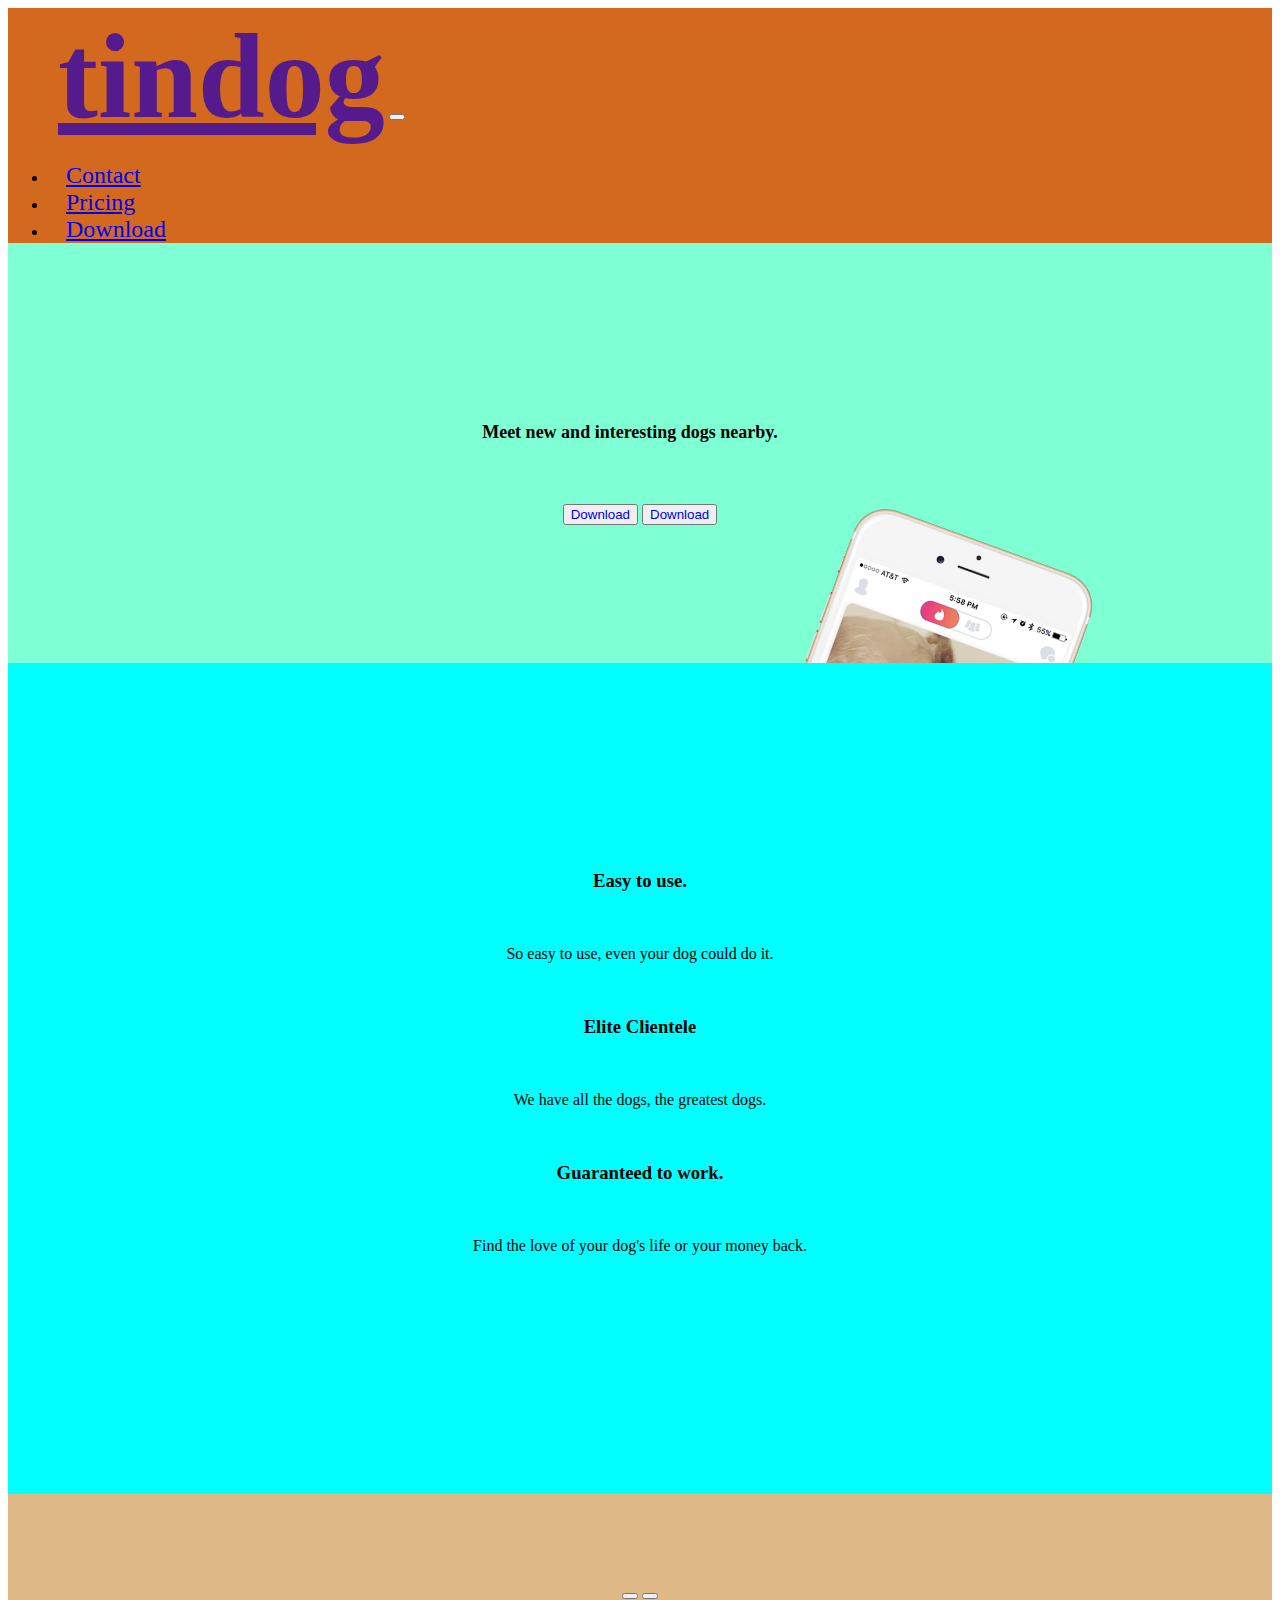
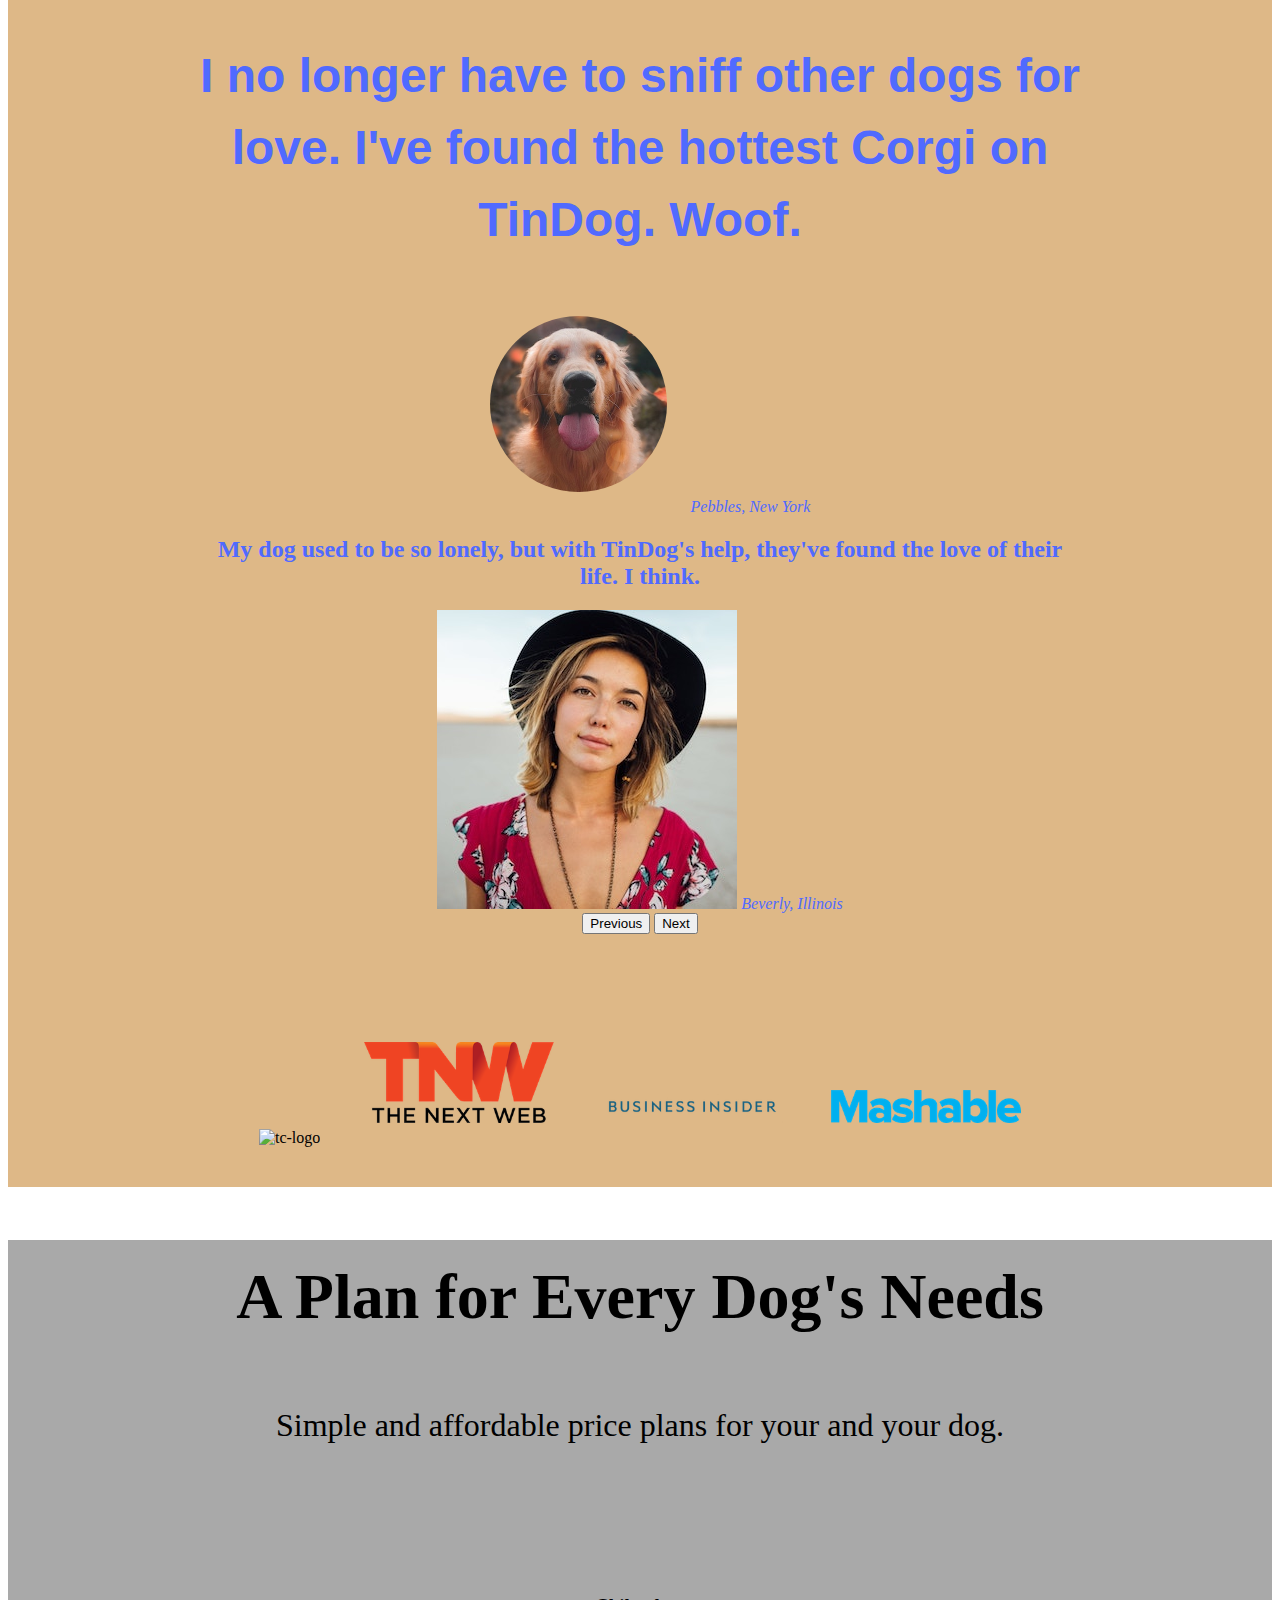
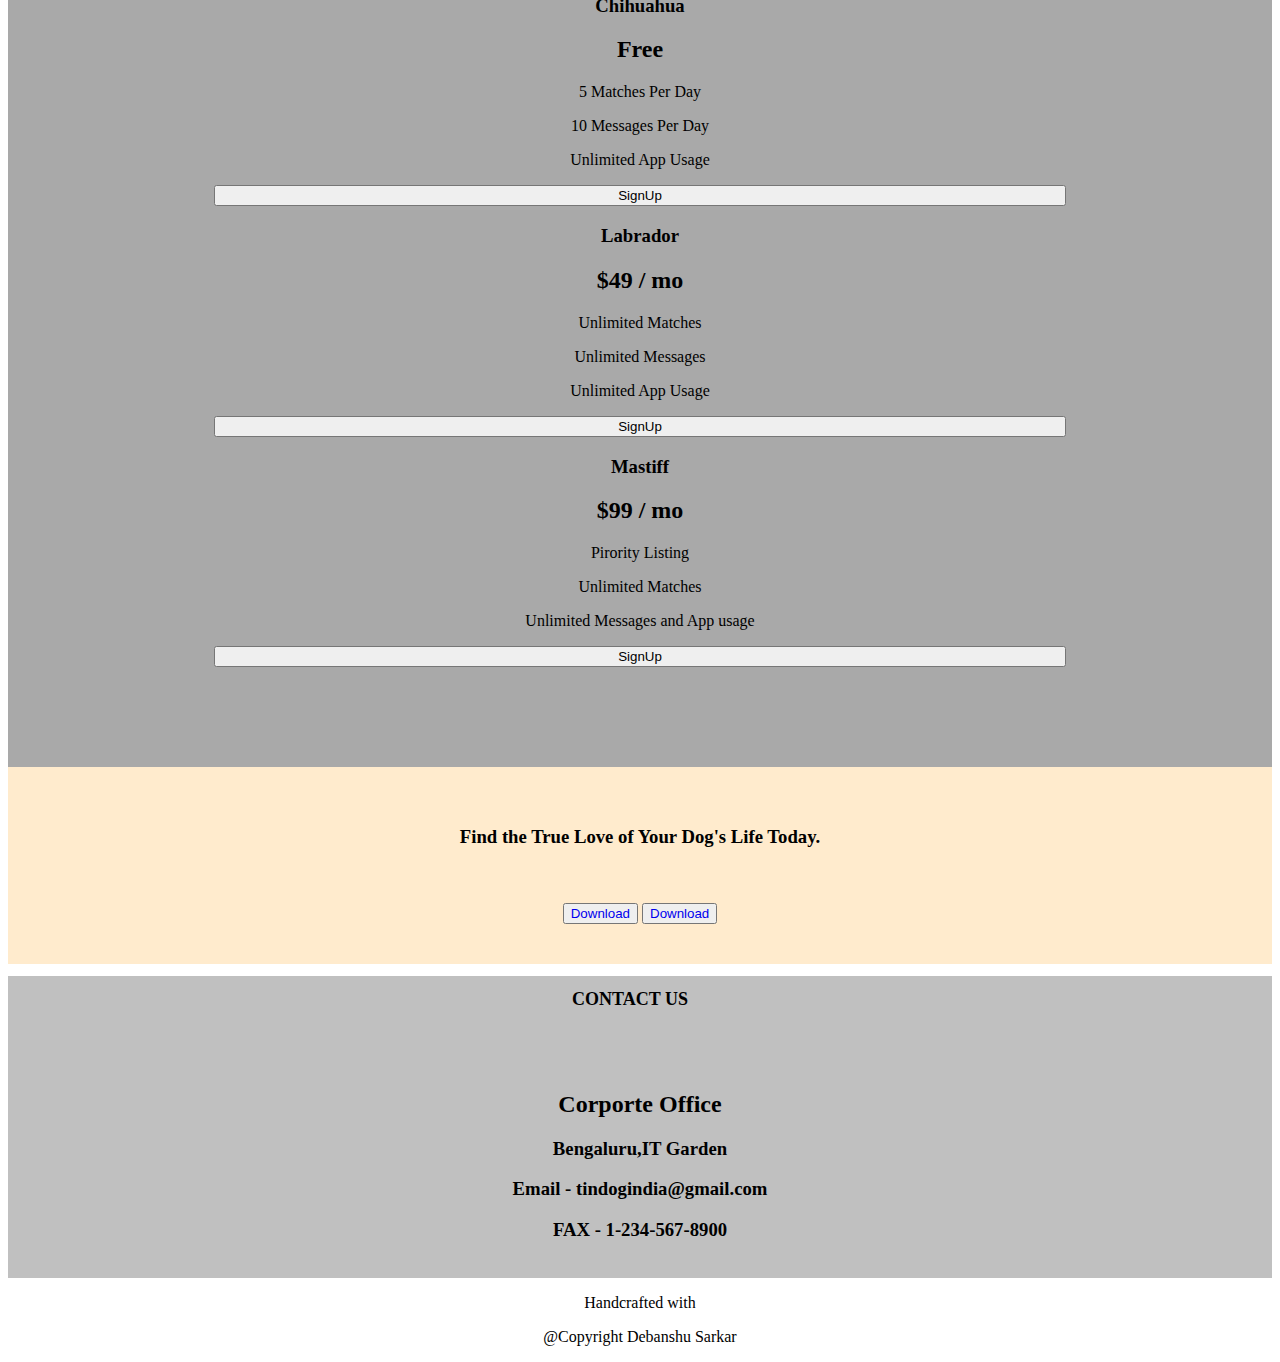
==== index.html @ 6e0207ad "Commited" ====
<!DOCTYPE html>
<html>
    
<head>
  <meta charset="utf-8">
  <title>tinDog</title>
  <link rel="stylesheet" href="css/styles.css">
  <script src="https://kit.fontawesome.com/29d07251e2.js" crossorigin="anonymous"></script>
  <link href="https://cdn.jsdelivr.net/npm/bootstrap@5.1.3/dist/css/bootstrap.min.css" rel="stylesheet" integrity="sha384-1BmE4kWBq78iYhFldvKuhfTAU6auU8tT94WrHftjDbrCEXSU1oBoqyl2QvZ6jIW3" crossorigin="anonymous">
  <script src="https://cdn.jsdelivr.net/npm/bootstrap@5.1.3/dist/js/bootstrap.bundle.min.js" integrity="sha384-ka7Sk0Gln4gmtz2MlQnikT1wXgYsOg+OMhuP+IlRH9sENBO0LRn5q+8nbTov4+1p" crossorigin="anonymous"></script>
                                                            
</head>
    
<body>     
            
  <section id="title">
  
    <!-- Nav Bar -->
    <div class="container-fluid1">
    <nav class="navbar navbar-expand-lg navbar-light">
      <a class="navbar-brand" href="">tindog</a>
      <button class="navbar-toggler" type="button" data-bs-toggle="collapse" data-bs-target="#navbarTogglerDemo02" aria-controls="navbarTogglerDemo02" aria-expanded="false" aria-label="Toggle navigation">
          <span class="navbar-toggler-icon"></span>
        </button>
        <div class="collapse navbar-collapse" id="navbarTogglerDemo02">
 <ul class="navbar-nav ms-auto">  <!-- ms auto means aligned to right automatically-->
  <li class="nav-item">
      <a class="nav-link" href="#contact">Contact</a>
  </li>
  <li class="nav-item">
      <a class="nav-link" href="#pricing">Pricing</a>
  </li>
  <li class="nav-item">
      <a class="nav-link" href="download.html">Download</a>
  </li>
 </ul>
  </div>
</div>
  </nav>
  
  <div class="container-fluid">
   <!-- Title -->   
   <div class="row">
    <div class="col-lg-6">
      <h1>Meet new and interesting dogs nearby.</h1>
      <br><br>

<button type="button" class="btn btn-info btn-lg"><a style="text-decoration: none;" href="download.html"><i class="fa-brands fa-android"></i>Download</a></button>
<button type="button" class="btn btn-secondary btn-lg btn btn-outline-light"><a style="text-decoration: none;" href="download.html"><i class="fa-brands fa-google-play"></i>Download</a></button>
    </div>
    <div class="col-lg-6">
      <img class="img1" src="images/iphone6.png" alt="iphone-mockup">
    </div>
  </div>
  </div>
  </section>


  <!-- Features -->

  <section id="features">
   <div class="row">
    <div class="col-lg-4">
      <i class="fa-solid fa-circle-check fa-4x"></i>
    <h3>Easy to use.</h3>
    <p class="para">So easy to use, even your dog could do it.</p>
   </div>
   <div class="col-lg-4">
    <i class="fa-solid fa-bullseye fa-4x"></i>
    <h3>Elite Clientele</h3>
    <p class="para">We have all the dogs, the greatest dogs.</p> 
    </div>
    <div class="col-lg-4">
      <i class="fa-solid fa-heart fa-4x"></i>
    <h3>Guaranteed to work.</h3>
    <p class="para">Find the love of your dog's life or your money back.</p>
    </div>
 </div>
  </section>


  <!-- Testimonials -->

  <section id="testimonials">
    <div id="carouselExampleIndicators" class="carousel slide" data-bs-ride="carousel">
      <div class="carousel-indicators">
        <button type="button" data-bs-target="#carouselExampleIndicators" data-bs-slide-to="0" class="active" aria-current="true" aria-label="Slide 1"></button>
        <button type="button" data-bs-target="#carouselExampleIndicators" data-bs-slide-to="1" aria-label="Slide 2"></button>
              </div>
      <div class="carousel-inner">
        <div class="carousel-item active">
          <h2 class="hi">I no longer have to sniff other dogs for love. I've found the hottest Corgi on TinDog. Woof.</h2>
          <img class="dog" src="images/dog-img.jpg" alt="dog-profile">
          <em>Pebbles, New York</em>
      
        </div>
        <div class="carousel-item">
          <h2 class="testimonial-text">My dog used to be so lonely, but with TinDog's help, they've found the love of their life. I think.</h2>
    <img class="testimonial-image" src="images/lady-img.jpg" alt="lady-profile">
    <em>Beverly, Illinois</em> 
     </div>

      </div>
      <button class="carousel-control-prev" type="button" data-bs-target="#carouselExampleIndicators" data-bs-slide="prev">
        <span class="carousel-control-prev-icon" aria-hidden="true"></span>
        <span class="visually-hidden">Previous</span>
      </button>
      <button class="carousel-control-next" type="button" data-bs-target="#carouselExampleIndicators" data-bs-slide="next">
        <span class="carousel-control-next-icon" aria-hidden="true"></span>
        <span class="visually-hidden">Next</span>
      </button>
    </div>
    

  </section>


  <!-- Press -->

  <section id="press">
    <img class="pre" src="images/techcrunch.png" alt="tc-logo">
    <img class="pre" src="images/tnw.png" alt="tnw-logo">
    <img class="pre" src="images/bizinsider.png" alt="biz-insider-logo">
    <img class="pre" src="images/mashable.png" alt="mashable-logo">

  </section>


  <!-- Pricing -->

  <section id="pricing">
  
    <h2 class="prih" style="font-size: 4rem; text-align: center; padding: 20px;">A Plan for Every Dog's Needs</h2>
    <p class="prip " style="font-size: 2rem; text-align: center;">Simple and affordable price plans for your and your dog.</p>
   <div class="row">
    <div class="col-lg-4 col-md-6">
    <div class="card">
      <div class="card-header">
        <h3>Chihuahua</h3>
      </div>
      <div class="card-body">
        <h2>Free</h2>
        <p>5 Matches Per Day</p>
        <p>10 Messages Per Day</p>
        <p>Unlimited App Usage</p>
        <button type="button" class="btn btn-outline-info" id="btn11">SignUp</button>
      </div>
      </div>
    </div>
    <div class="col-lg-4 col-md-6">
    <div class="card">
      <div class="card-header">
        <h3>Labrador</h3>
      </div>
      <div class="card-body">
        <h2>$49 / mo</h2>
        <p>Unlimited Matches</p>
        <p>Unlimited Messages</p>
        <p>Unlimited App Usage</p>
        <button type="button" class="btn btn-outline-info" id="btn22">SignUp</button>
      </div>
      </div>
    </div>
    <div class="col-lg-4 col-md-12">
    <div class="card">
      <div class="card-header">
        <h3>Mastiff</h3>
      </div>
      <div class="card-body">
        <h2>$99 / mo</h2>
        <p>Pirority Listing</p>
        <p>Unlimited Matches</p>
        <p>Unlimited Messages and App usage</p>
        <button type="button" class="btn btn-outline-info " id="btn33">SignUp</button>
      </div>
    </div>
    </div>
    </div>
    </section>


  <!-- Call to Action -->

  <section id="cta">

    <h3>Find the True Love of Your Dog's Life Today.</h3>
    <br><br>
    <button type="button" class="btn btn-light" id="btt"><i class="fa-brands fa-android"></i><a style="text-decoration: none;" href="#title">Download</a></button>
    <button type="button" class="btn btn-info"><i class="fa-brands fa-google-play"></i><a style="text-decoration: none;" href="#title">Download</a></button>
    <br>
 </section>
  
  <section style="background-color:silver;" id="contact">
   <h1>CONTACT US </h1>
   <br><br>
   <h2>Corporte Office</h2>
   <h3>Bengaluru,IT Garden</h3>
    <h3>Email - tindogindia@gmail.com</h3> 
    <h3>FAX - 1-234-567-8900</h3>   
      <div class="social">
        <a href="https://twitter.com/Uhsnabed1"><i class="fa-brands fa-twitter fa-fade fa-2x" id="f1"></i></a>
    <a href="https://www.linkedin.com/in/debanshu-sarkar-a2173b24a/"><i class="fa-brands fa-linkedin fa-2x" id="f2"></i></a>
    <a href="https://www.instagram.com/uhsnabed/"><i class="fa-brands fa-instagram fa-2x" id="f3"></i></a>
      </div>
  </section>
  <!-- Footer -->
  
  <footer id="footer">
    
    <p style="text-align: center;">Handcrafted with  <i class="fa-solid fa-heart fa-lg" style="color: #c81919;"></i></p>
    <p style="text-align: center;">@Copyright Debanshu Sarkar</p>

  </footer>
</body>

</html>
---- css/styles.css ----
#title{
    background-color:aquamarine;
}
html {
    scroll-behavior: smooth;
  }
  #pricing{
    background-color: darkgray;
  }
h1{
    font-family:cursive;
    font-size:large;
    line-height: 1.5;
    padding: 10px;
    padding-right: 30px;

}
.container-fluid{
    padding: 3% 10%;
}
.container-fluid1{
    background-color:chocolate;
}
.navbar-brand{
    margin-left: 50px;
    margin-top: 20px;
    font-size: 7.5rem;
    font-weight:bold;
}
.nav-item{
    padding: 0 18px;
}
.nav-link{
    font-size: 1.5rem;
}
.img1{
    transform: rotate(20deg);
    position: absolute;
    width: 20%;
   right: 20%;
}
h3{
    font-weight: bold;
}
#features{
   text-align: center;  
    padding: 7% 15%;
    background-color: aqua;
    position: relative;
    z-index: 1;
}
.para{
   padding: 5%; 
}
i{
    color: red;
    margin-bottom: 1rem;
}
i:hover{
    color: brown;
}
#testimonials{
    padding: 7% 15% ;
    text-align: center;
    color:rgb(80, 106, 255);
    background-color:burlywood;
}
.hi{
    font-size: 3rem;
    line-height: 1.5;
    font-family: 'Segoe UI', Tahoma, Geneva, Verdana, sans-serif;
}
.dog{
    width: 20%;
    border-radius: 70%;
    border: 20px;
    padding: 20px;
}
#press{
    text-align: center;
    background-color:burlywood;
    padding-bottom: 20px;
}
.pre{
    width: 15%;
    padding: 20px;
}

.row{
    text-align: center;
    padding: 100px;
}
#btn11{
    width: 80%;
}
#btn22{
  width: 80%;
}
#btn33{
  width: 80%;
} 
@media (max-width:1000px){
.img1{
    position: static;
    transform: rotate(0);
    padding: 25px;
}
#footer{
    padding: 20px;
    text-align: center;
}
}
#cta{
    text-align: center;
    padding:40px;
    background-color: blanchedalmond;
}
.social{
    text-align: center;
}
#contact{
    text-align: center;
}
.btt{
    margin: 20px;
}
#f1{
  margin-top: 30px;
  padding: 40px;

  }
#f2{
    margin-top: 30px;
    padding: 40px;
}  
#f3{
    margin-top: 30px;
    padding: 40px;
}
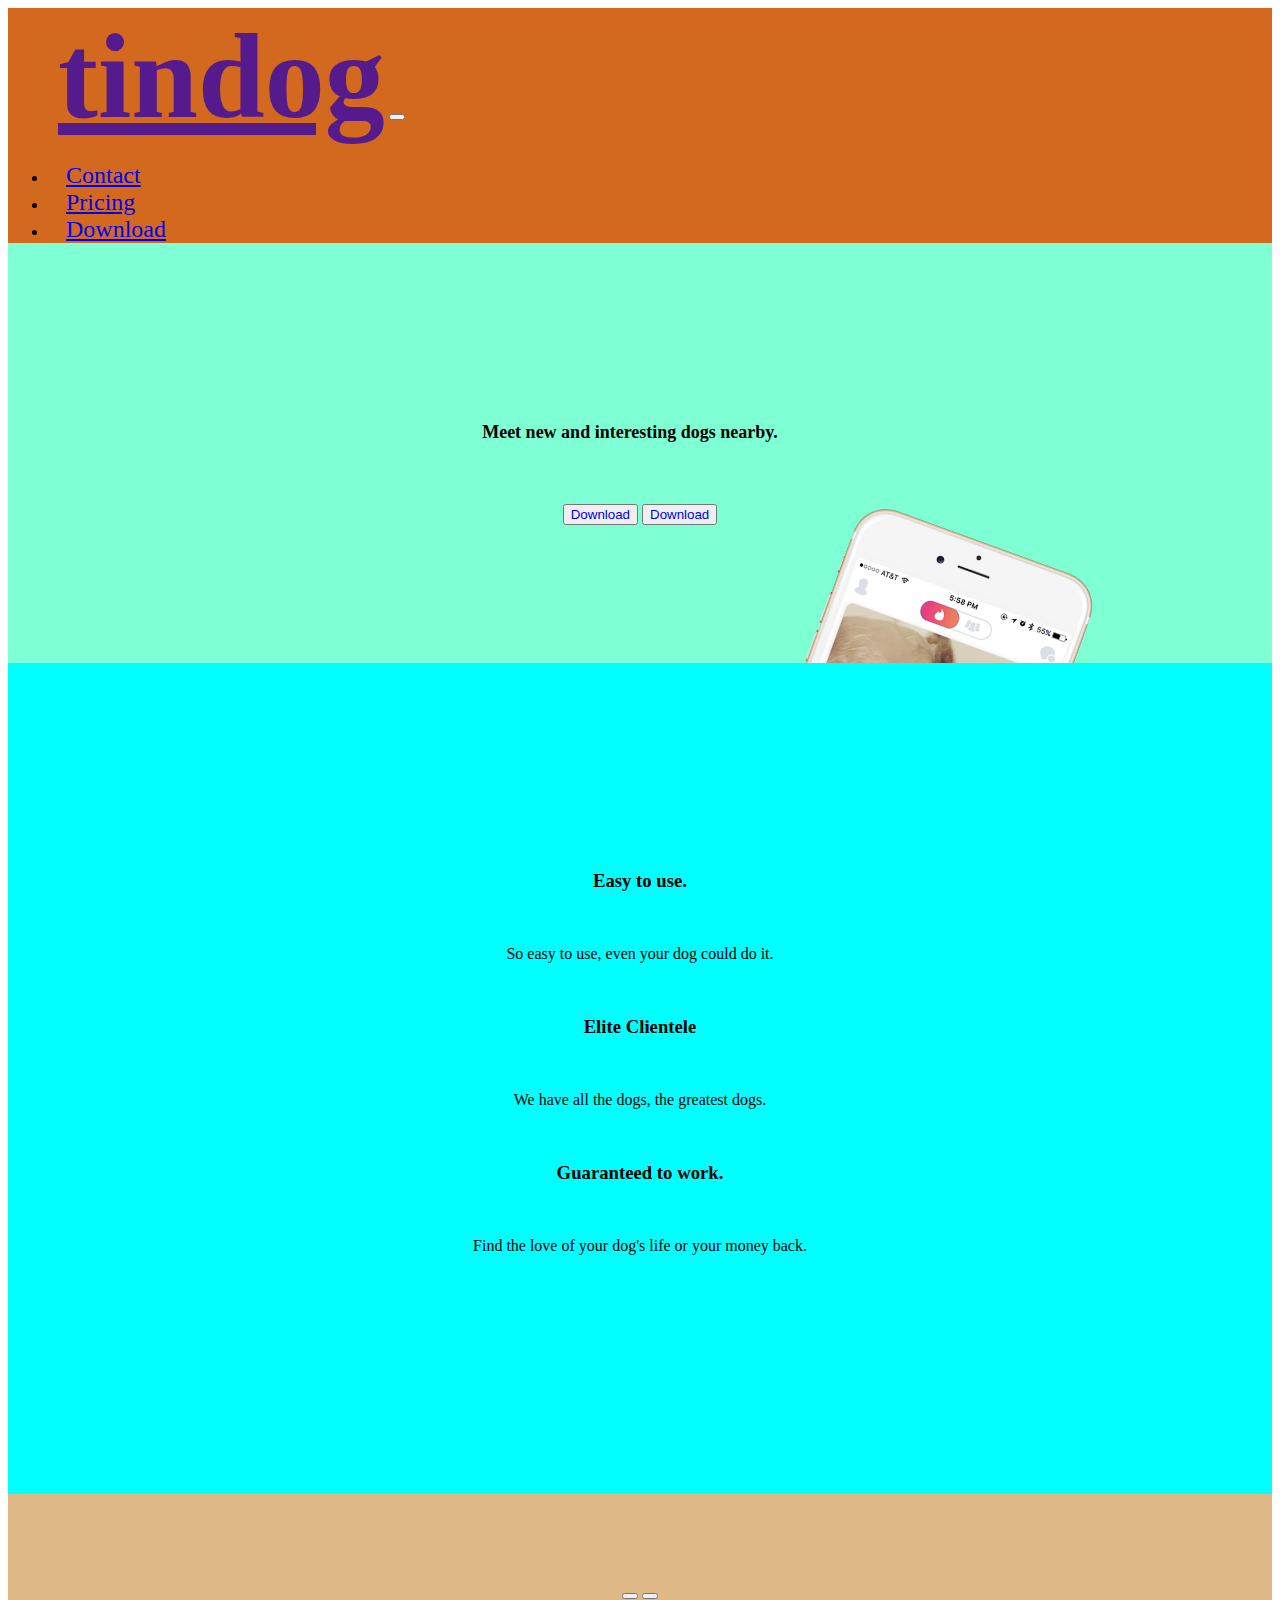
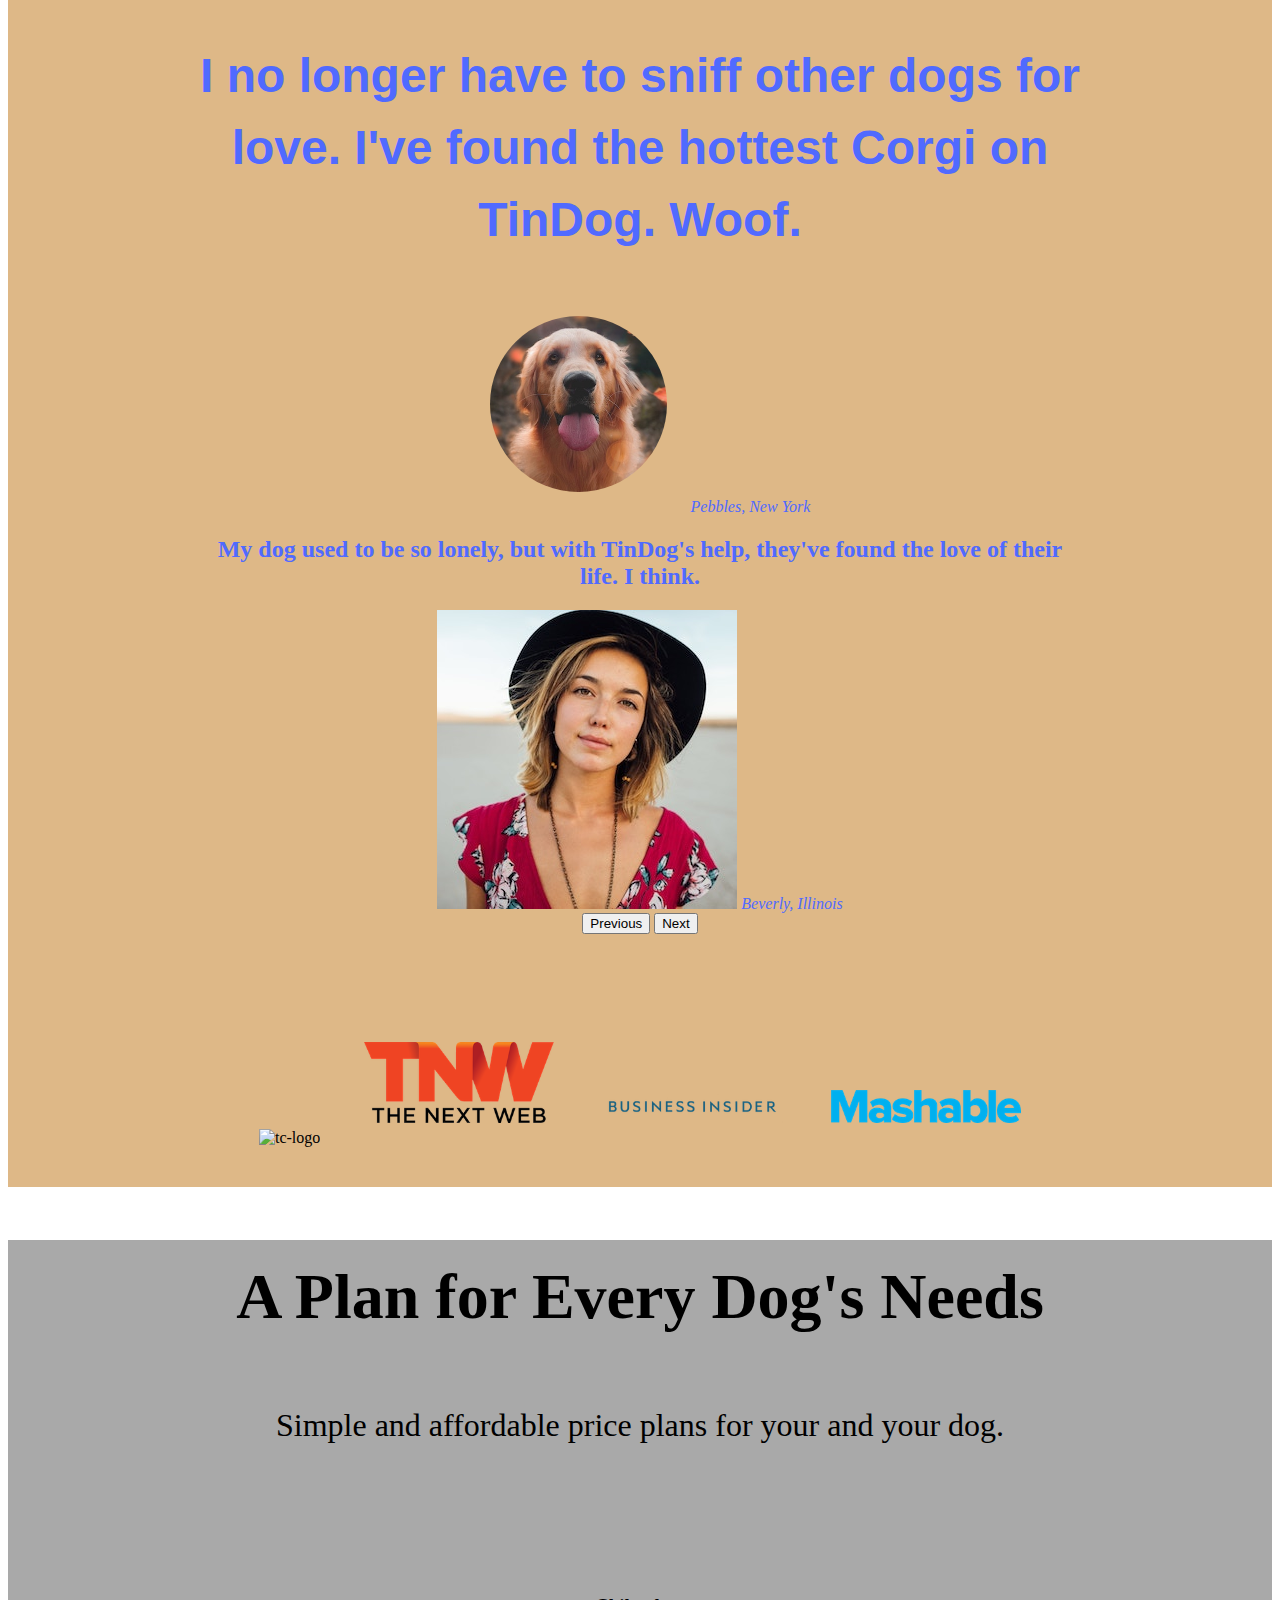
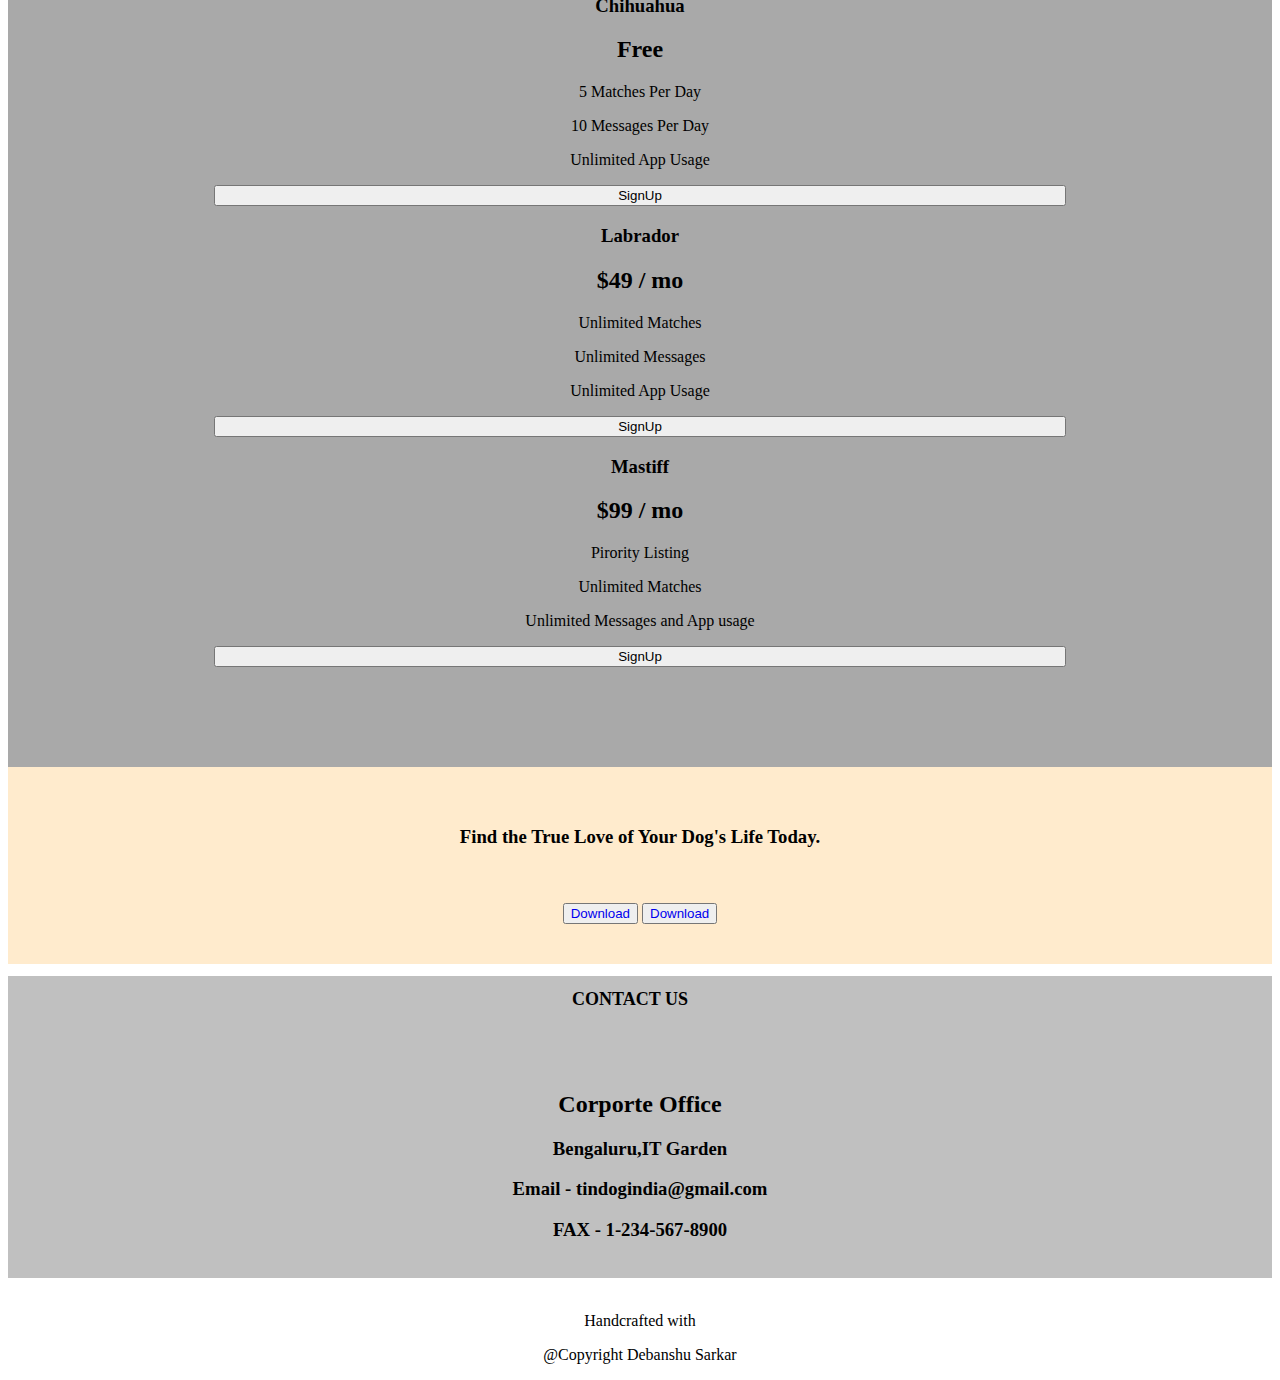
==== commit c0c2d3b2: "commit" ====
--- a/index.html
+++ b/index.html
@@ -190,23 +190,23 @@
     <br>
  </section>
   
-  <section style="background-color:silver;" id="contact">
+  <section style="background-color:silver; text-align: center;" id="contact">
    <h1>CONTACT US </h1>
    <br><br>
    <h2>Corporte Office</h2>
    <h3>Bengaluru,IT Garden</h3>
     <h3>Email - tindogindia@gmail.com</h3> 
     <h3>FAX - 1-234-567-8900</h3>   
-      <div class="social">
+      
         <a href="https://twitter.com/Uhsnabed1"><i class="fa-brands fa-twitter fa-fade fa-2x" id="f1"></i></a>
     <a href="https://www.linkedin.com/in/debanshu-sarkar-a2173b24a/"><i class="fa-brands fa-linkedin fa-2x" id="f2"></i></a>
     <a href="https://www.instagram.com/uhsnabed/"><i class="fa-brands fa-instagram fa-2x" id="f3"></i></a>
-      </div>
+      
   </section>
   <!-- Footer -->
   
   <footer id="footer">
-    
+    <br>
     <p style="text-align: center;">Handcrafted with  <i class="fa-solid fa-heart fa-lg" style="color: #c81919;"></i></p>
     <p style="text-align: center;">@Copyright Debanshu Sarkar</p>
 
--- a/css/styles.css
+++ b/css/styles.css
@@ -115,12 +115,7 @@
     padding:40px;
     background-color: blanchedalmond;
 }
-.social{
-    text-align: center;
-}
-#contact{
-    text-align: center;
-}
+
 .btt{
     margin: 20px;
 }
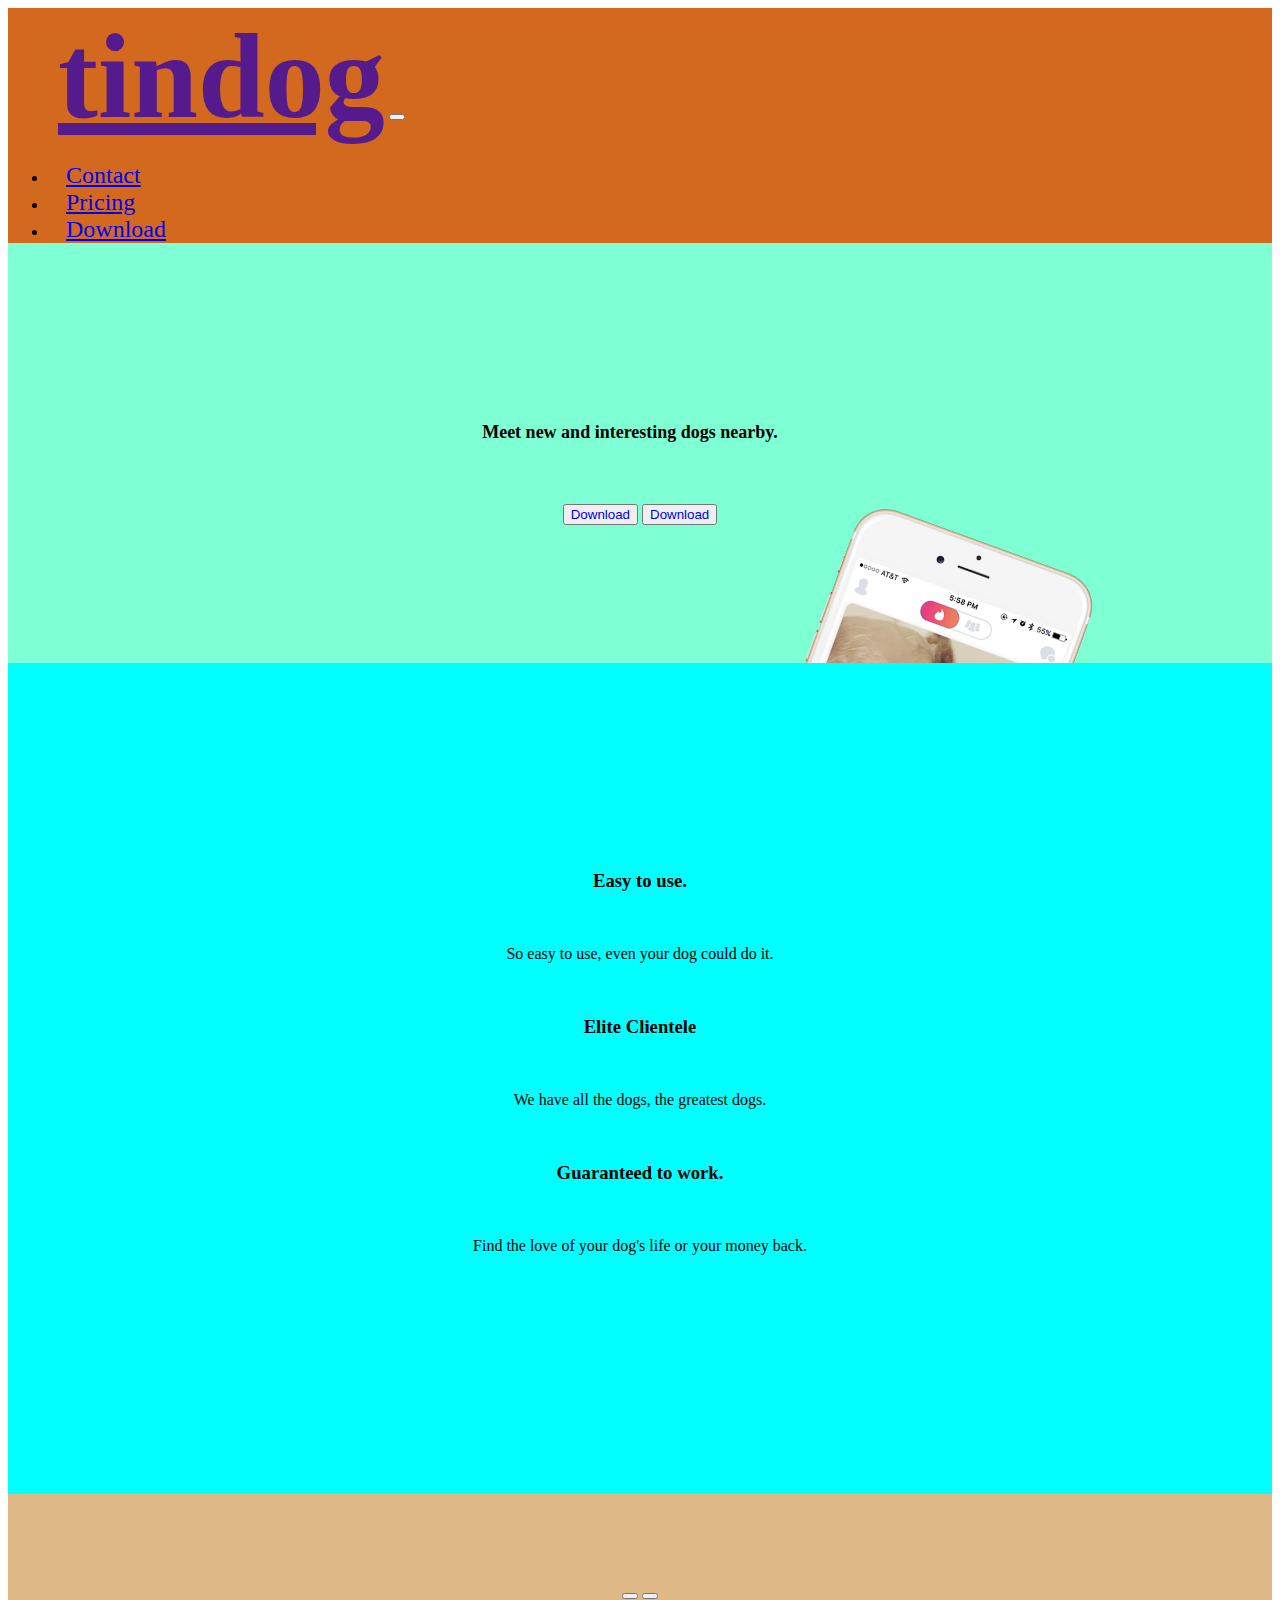
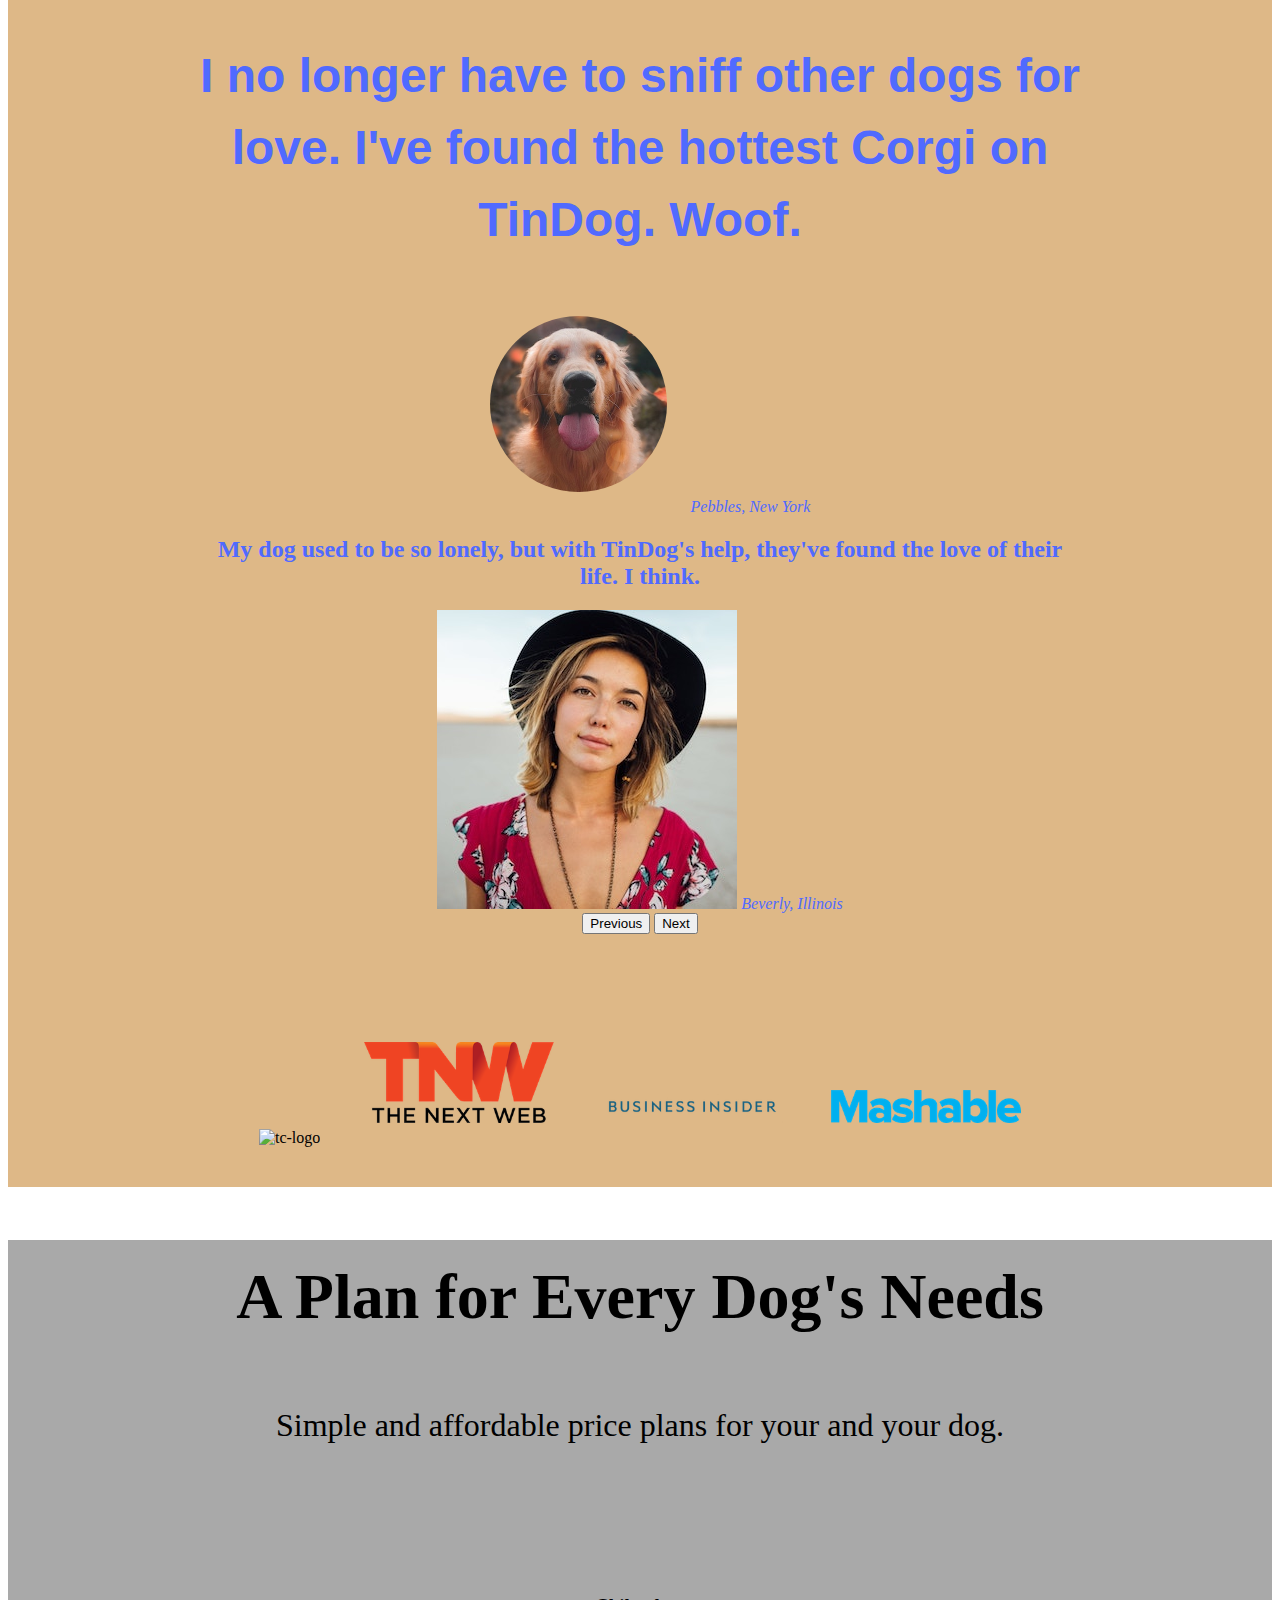
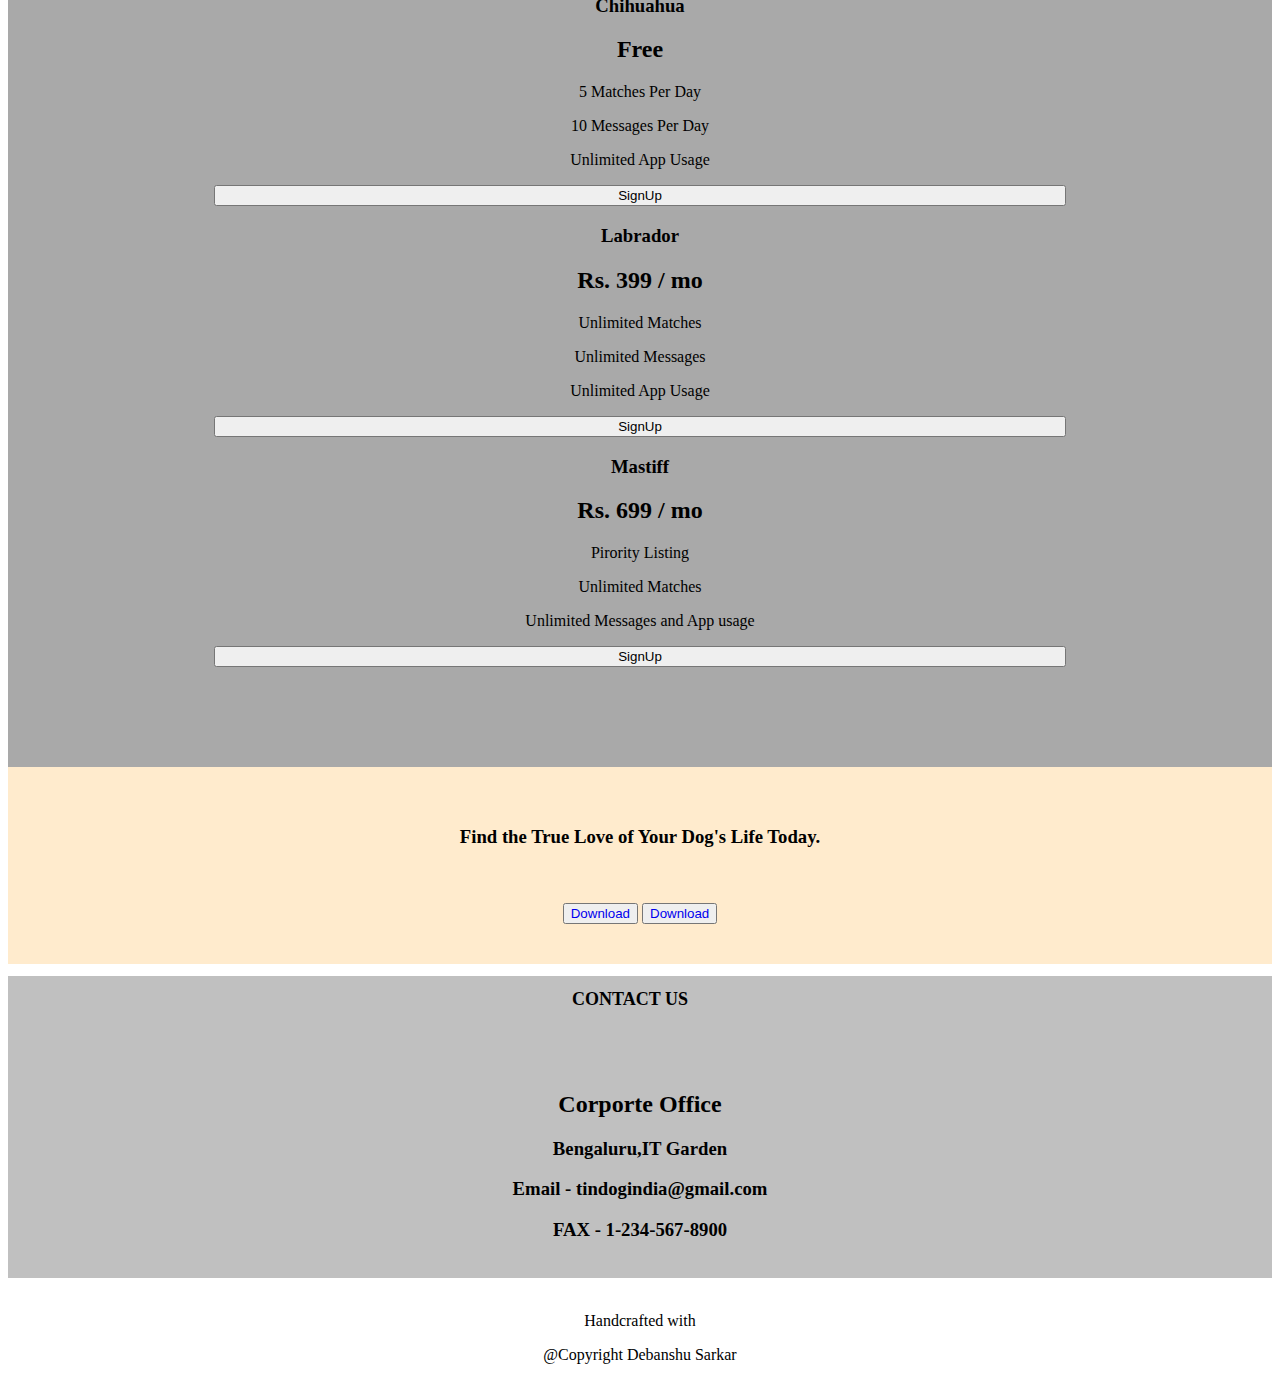
==== commit 20c4cff4: "comit" ====
--- a/index.html
+++ b/index.html
@@ -153,7 +153,7 @@
         <h3>Labrador</h3>
       </div>
       <div class="card-body">
-        <h2>$49 / mo</h2>
+        <h2>Rs. 399 / mo</h2>
         <p>Unlimited Matches</p>
         <p>Unlimited Messages</p>
         <p>Unlimited App Usage</p>
@@ -167,7 +167,7 @@
         <h3>Mastiff</h3>
       </div>
       <div class="card-body">
-        <h2>$99 / mo</h2>
+        <h2>Rs. 699 / mo</h2>
         <p>Pirority Listing</p>
         <p>Unlimited Matches</p>
         <p>Unlimited Messages and App usage</p>
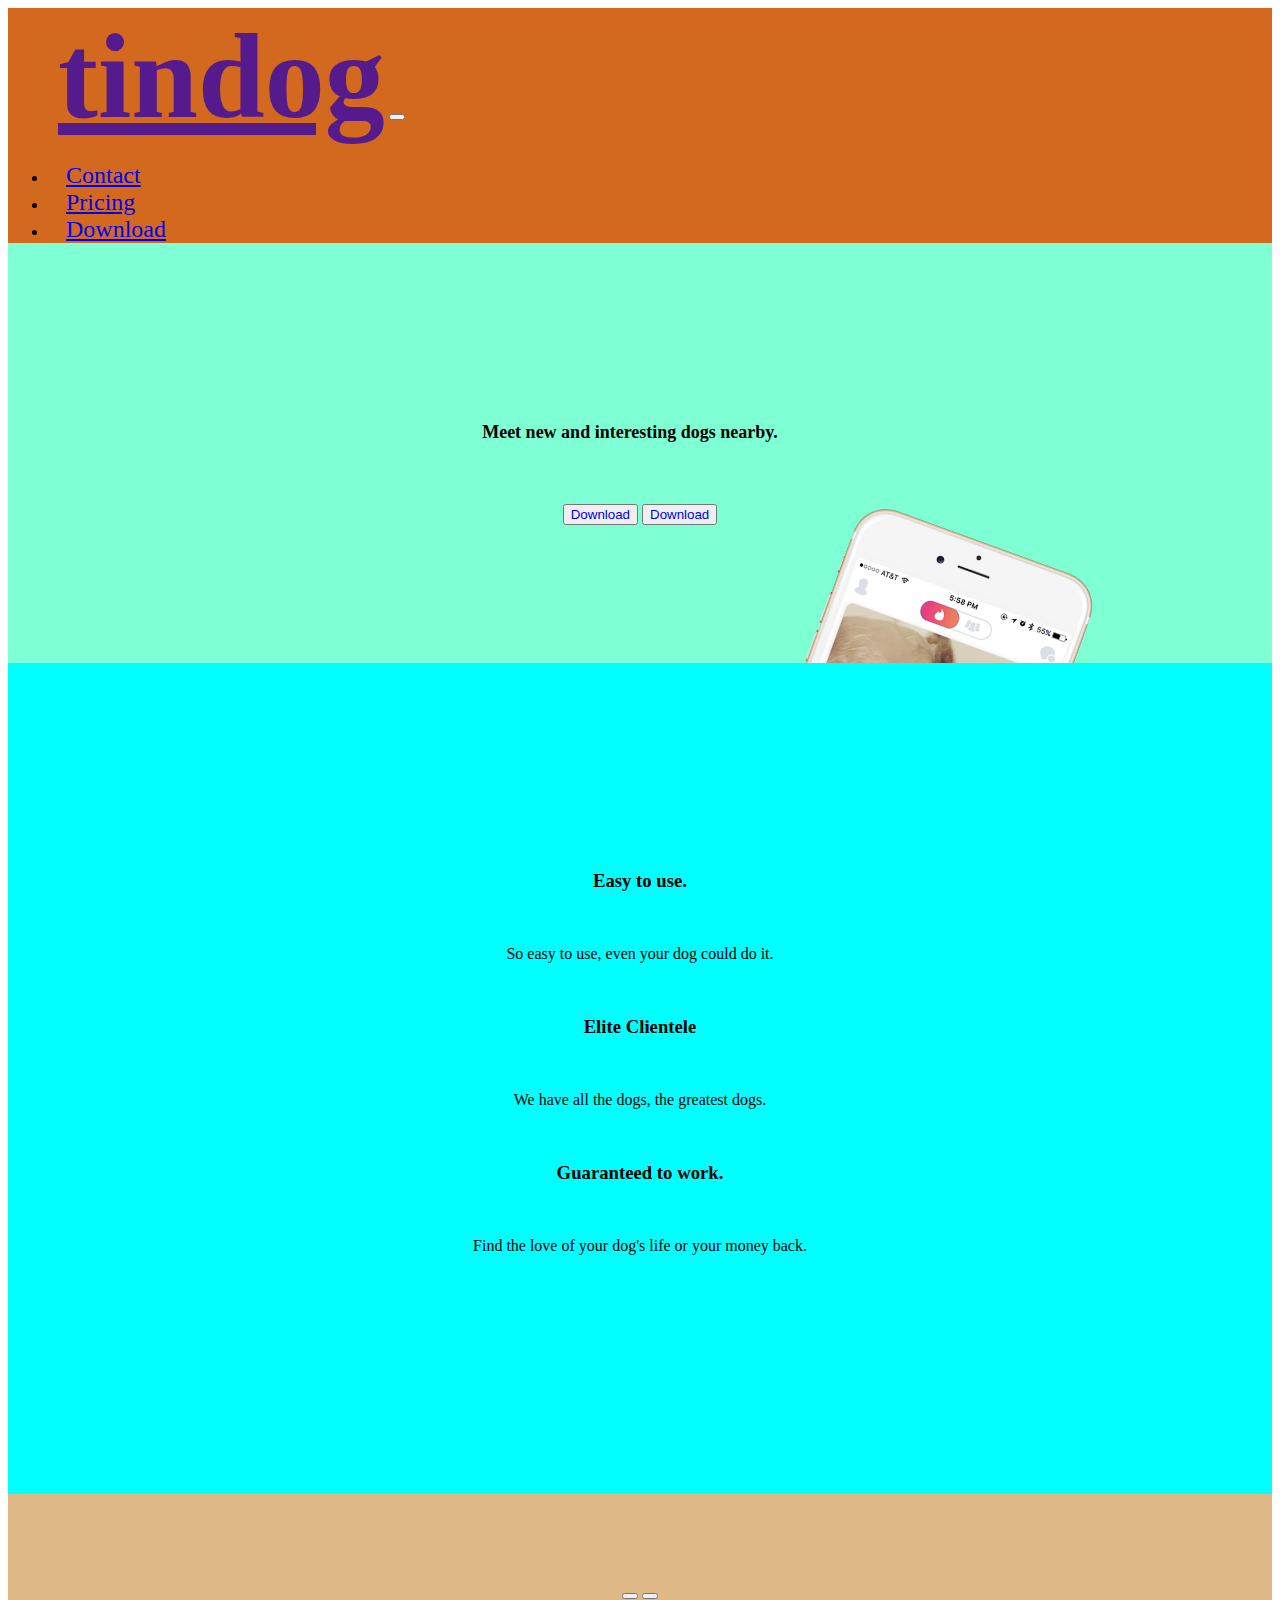
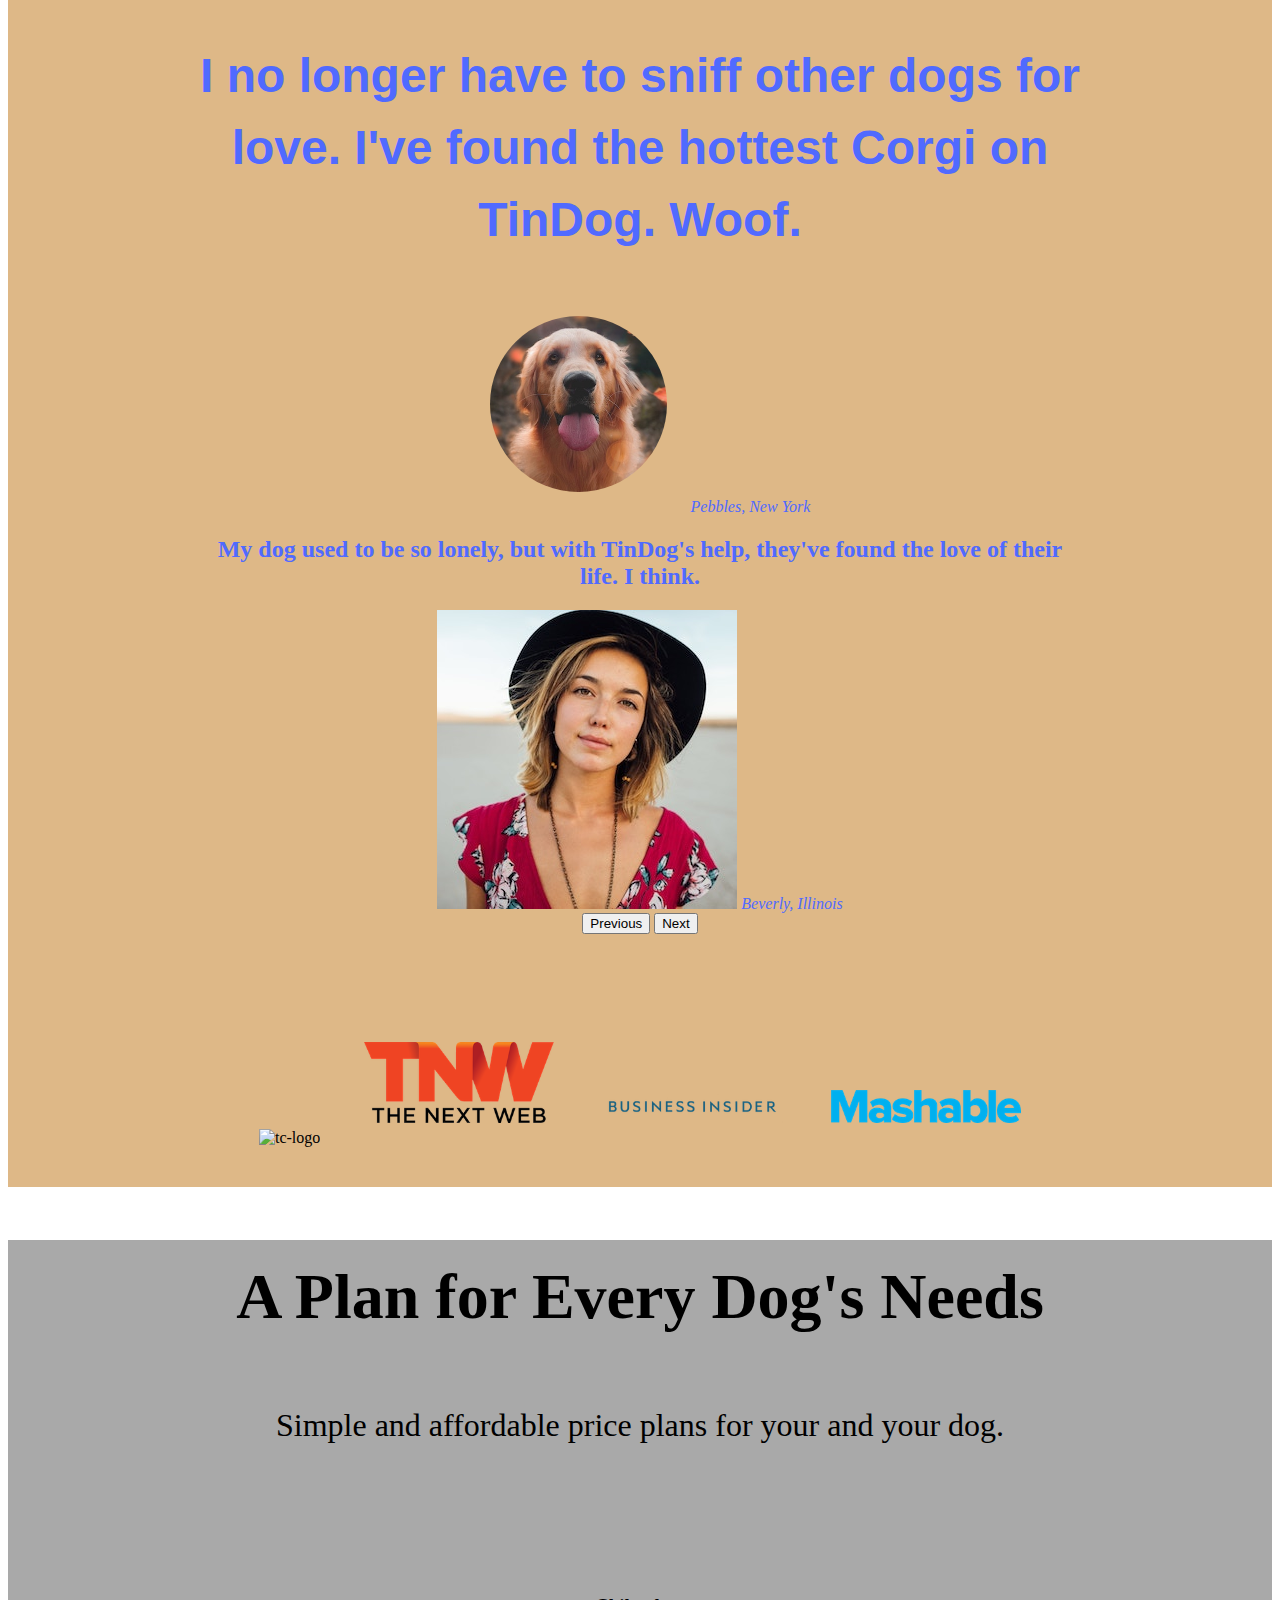
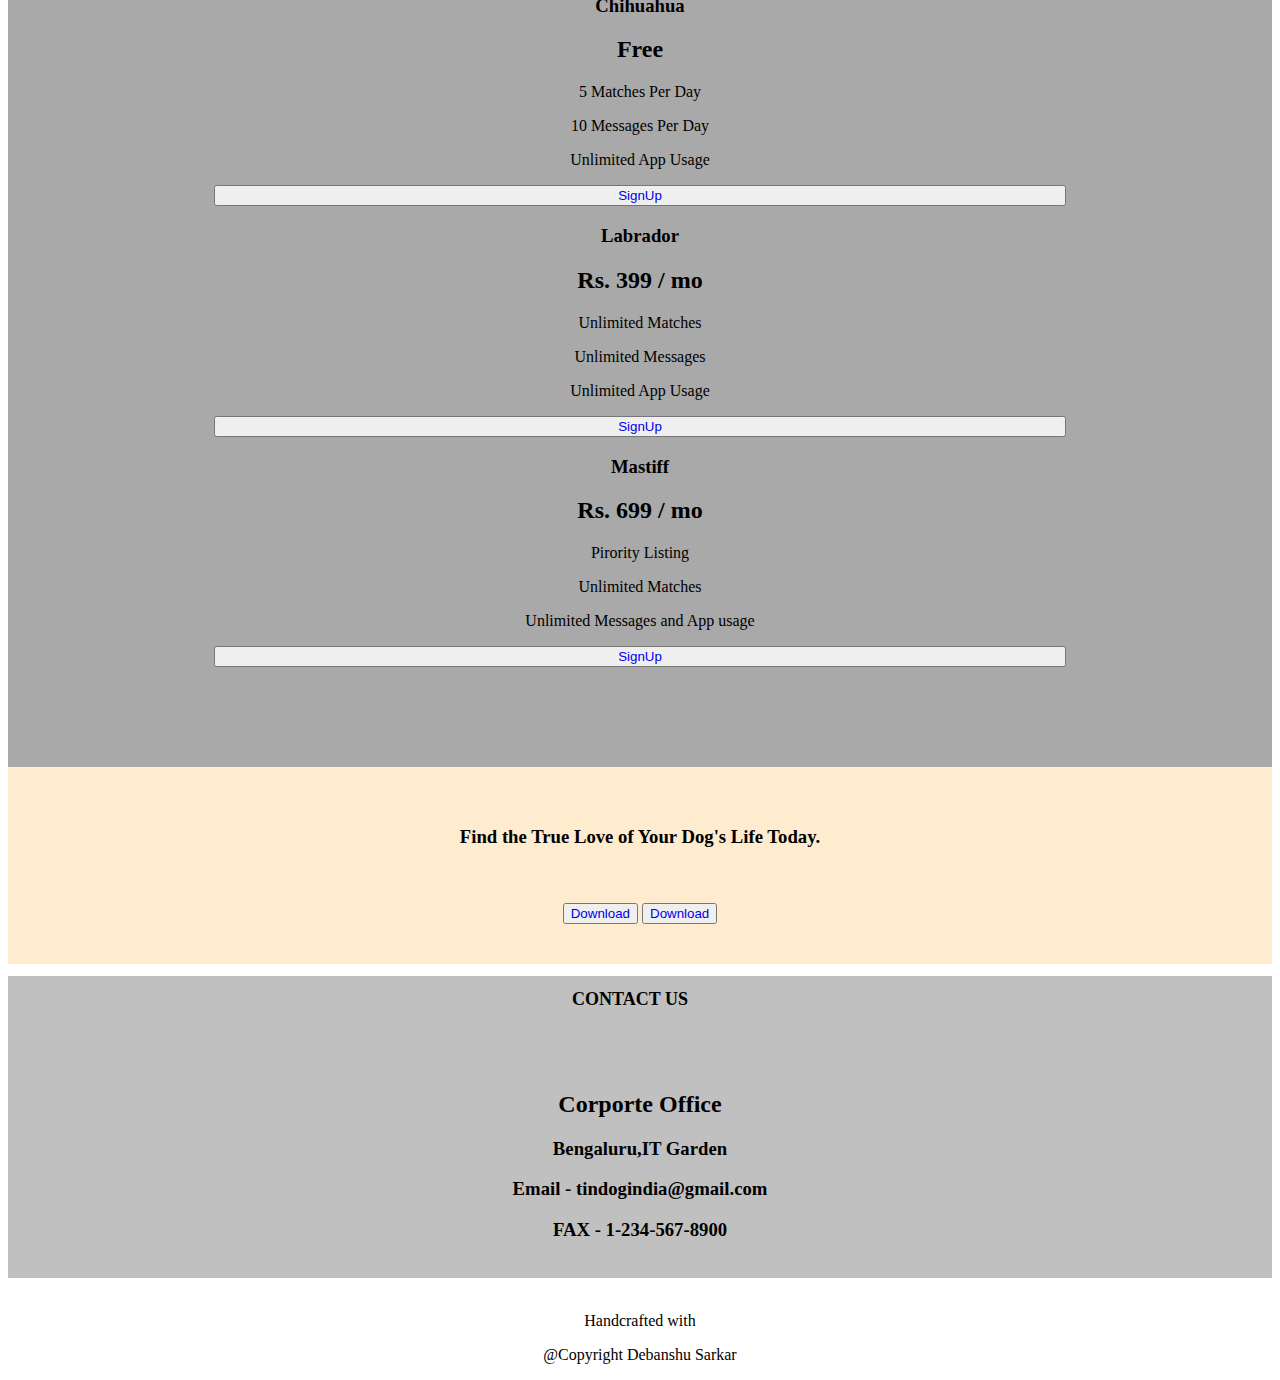
==== commit 9b50e893: "commited" ====
--- a/index.html
+++ b/index.html
@@ -143,7 +143,7 @@
         <p>5 Matches Per Day</p>
         <p>10 Messages Per Day</p>
         <p>Unlimited App Usage</p>
-        <button type="button" class="btn btn-outline-info" id="btn11">SignUp</button>
+        <button type="button" class="btn btn-outline-info" id="btn11"><a style="text-decoration: none;"" href="signup.html">SignUp</a></button>
       </div>
       </div>
     </div>
@@ -157,7 +157,7 @@
         <p>Unlimited Matches</p>
         <p>Unlimited Messages</p>
         <p>Unlimited App Usage</p>
-        <button type="button" class="btn btn-outline-info" id="btn22">SignUp</button>
+        <button type="button" class="btn btn-outline-info" id="btn22"><a style="text-decoration: none;" href="signup.html">SignUp</a></button>
       </div>
       </div>
     </div>
@@ -171,7 +171,7 @@
         <p>Pirority Listing</p>
         <p>Unlimited Matches</p>
         <p>Unlimited Messages and App usage</p>
-        <button type="button" class="btn btn-outline-info " id="btn33">SignUp</button>
+        <button type="button" class="btn btn-outline-info " id="btn33"><a style="text-decoration: none; "href="signup.html">SignUp</a></button>
       </div>
     </div>
     </div>
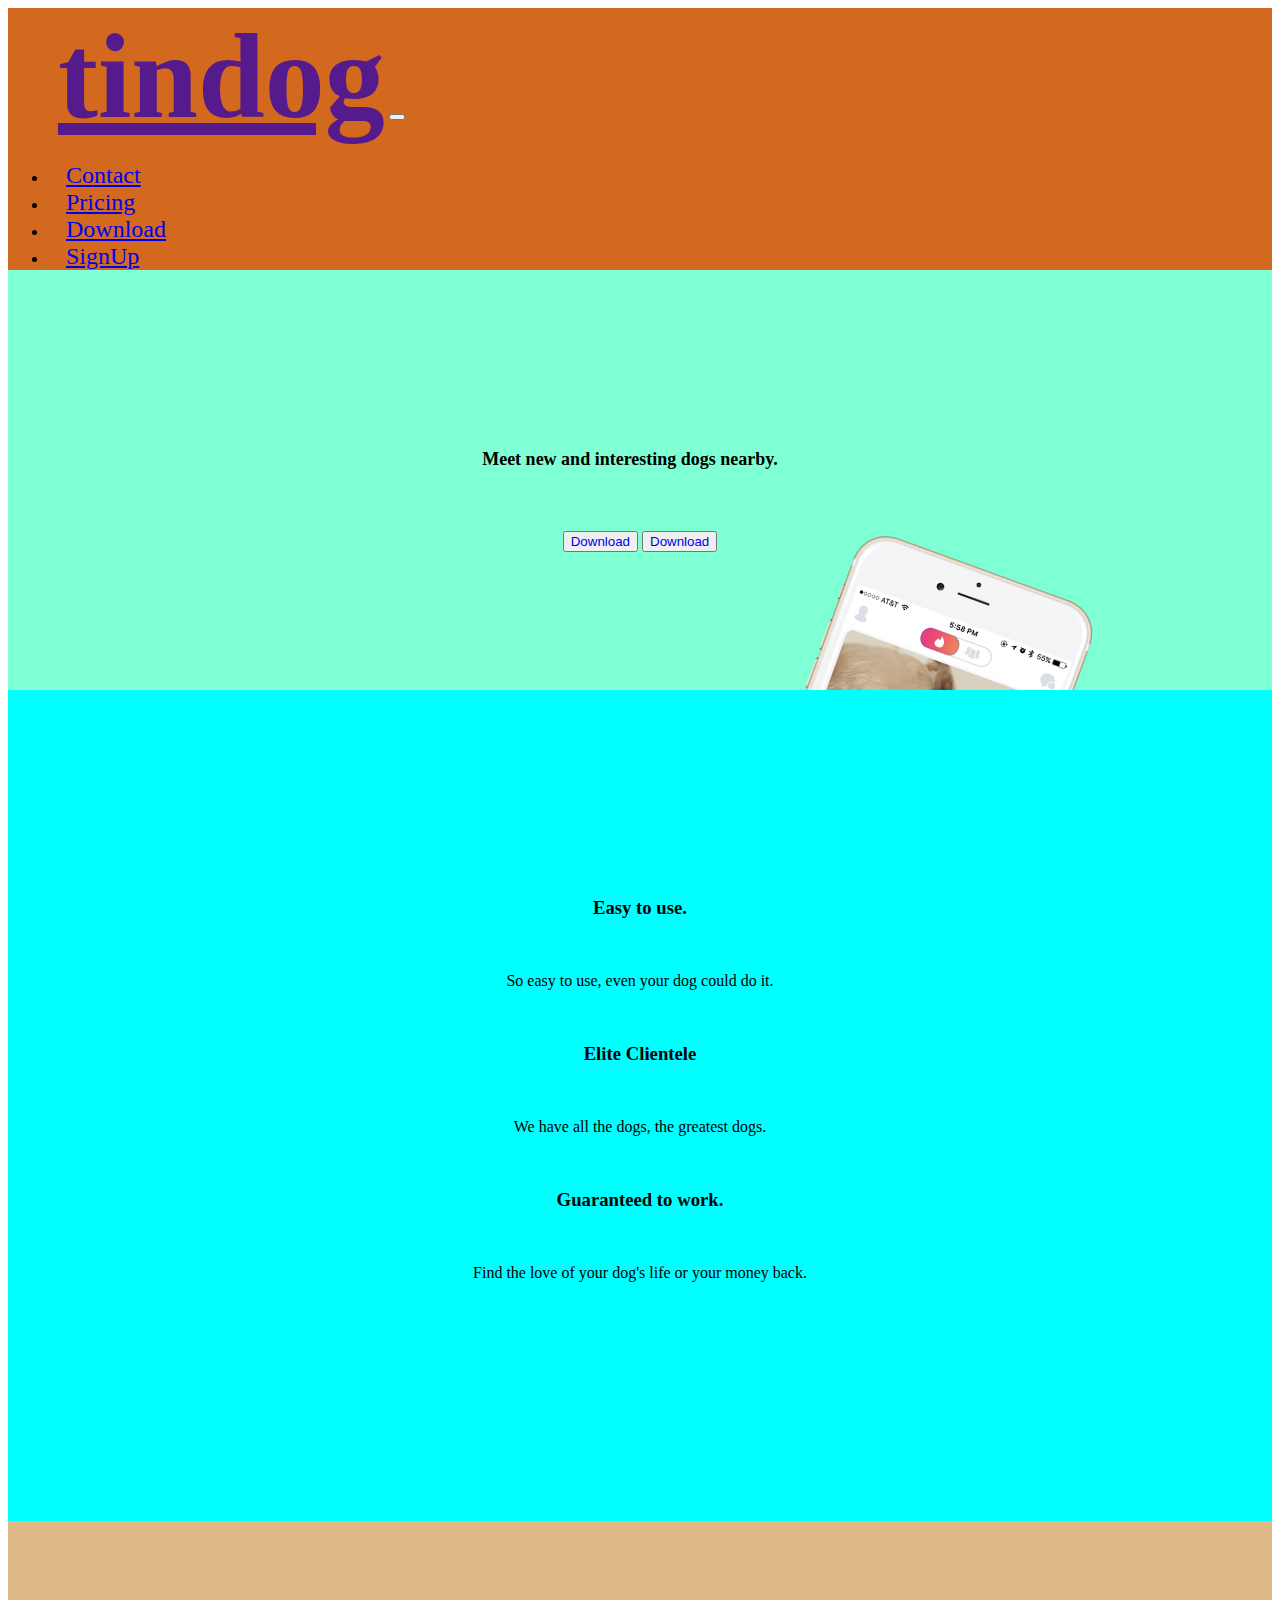
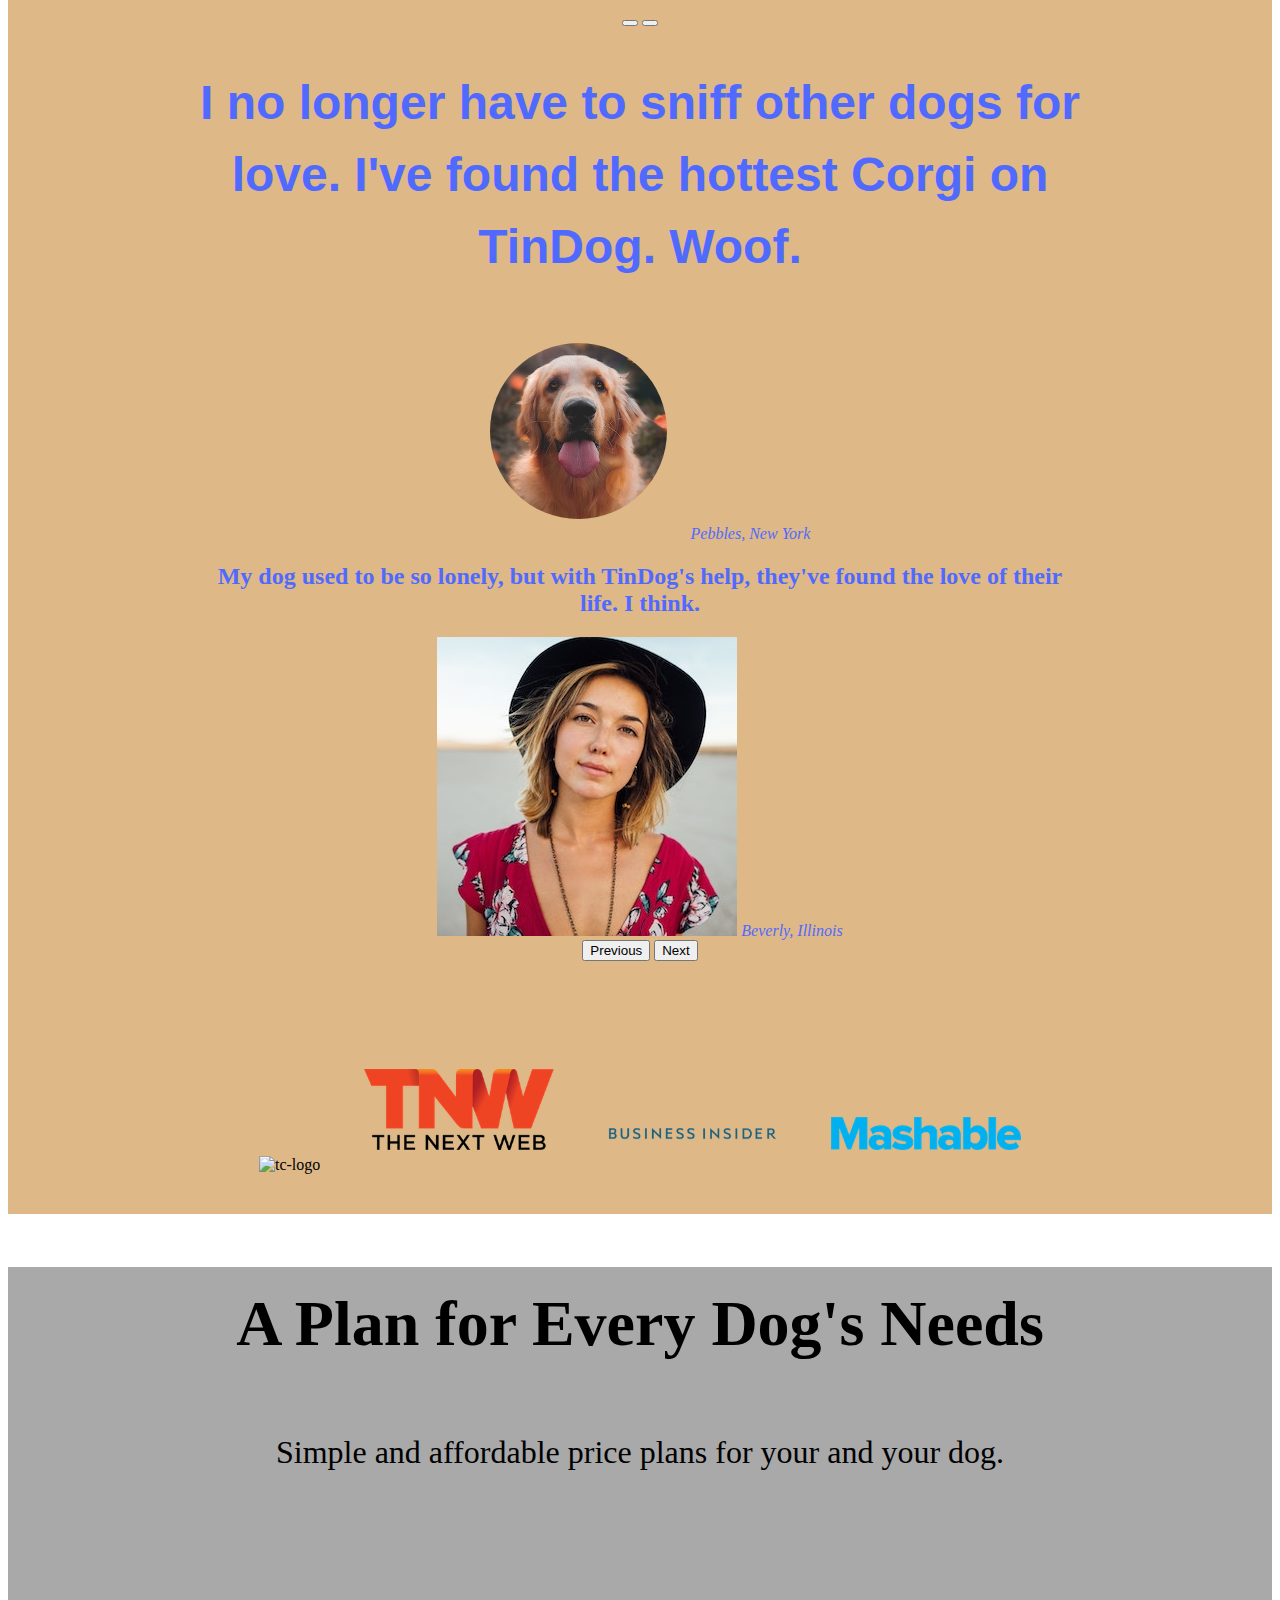
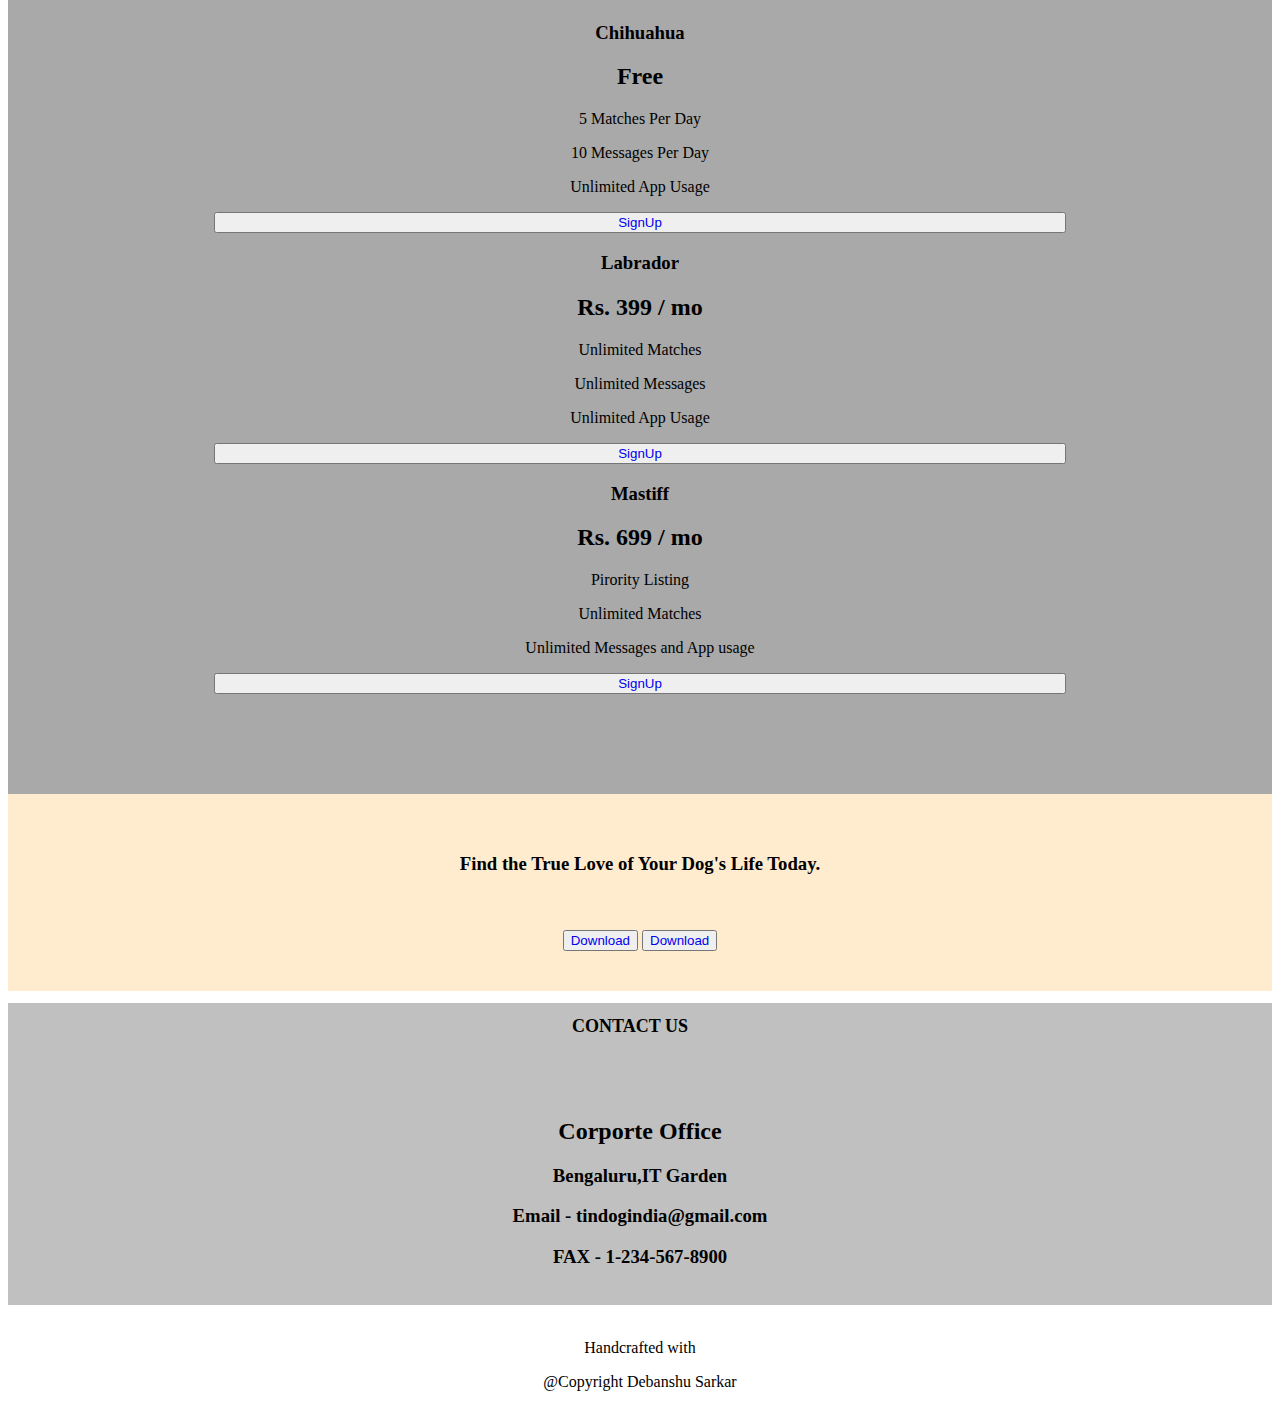
==== commit 61b535f3: "included sign in" ====
--- a/index.html
+++ b/index.html
@@ -33,6 +33,9 @@
   <li class="nav-item">
       <a class="nav-link" href="download.html">Download</a>
   </li>
+  <li class="nav-item">
+    <a class="nav-link" href="signup.html">SignUp</a>
+</li>
  </ul>
   </div>
 </div>
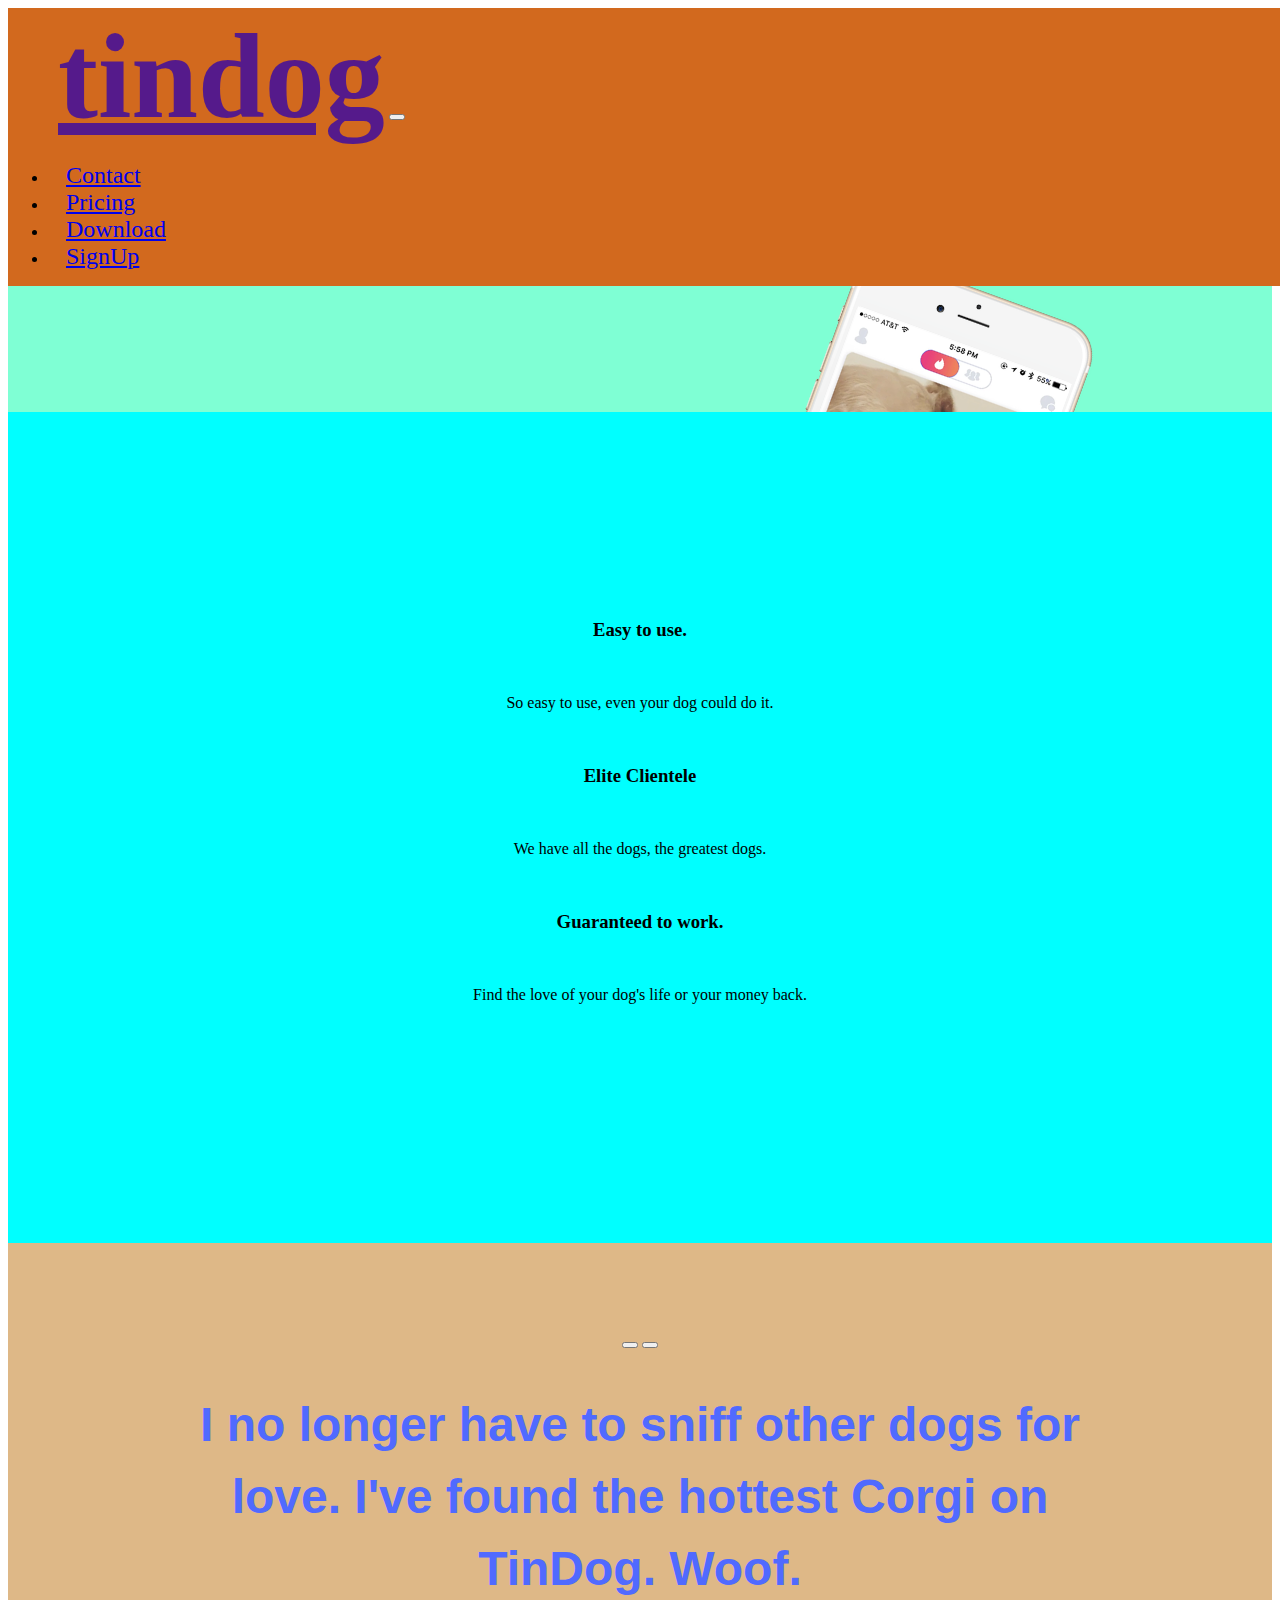
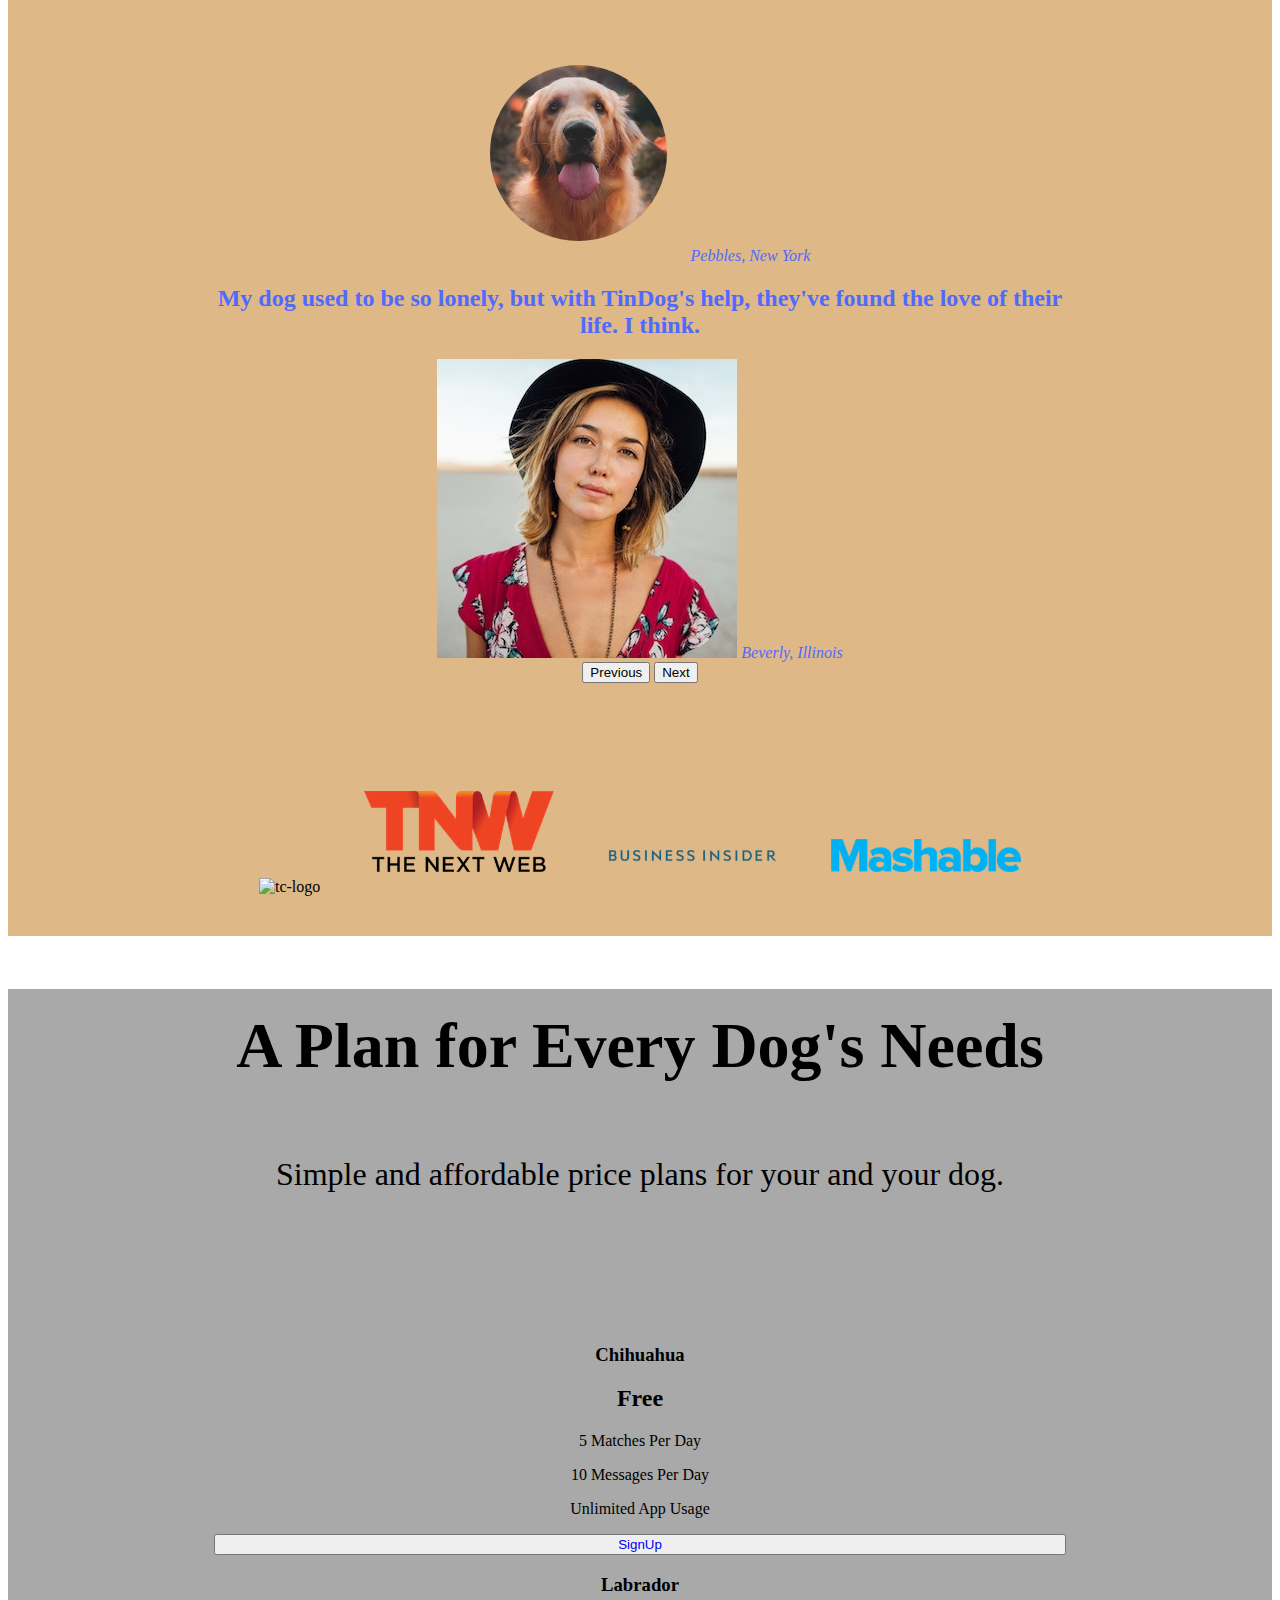
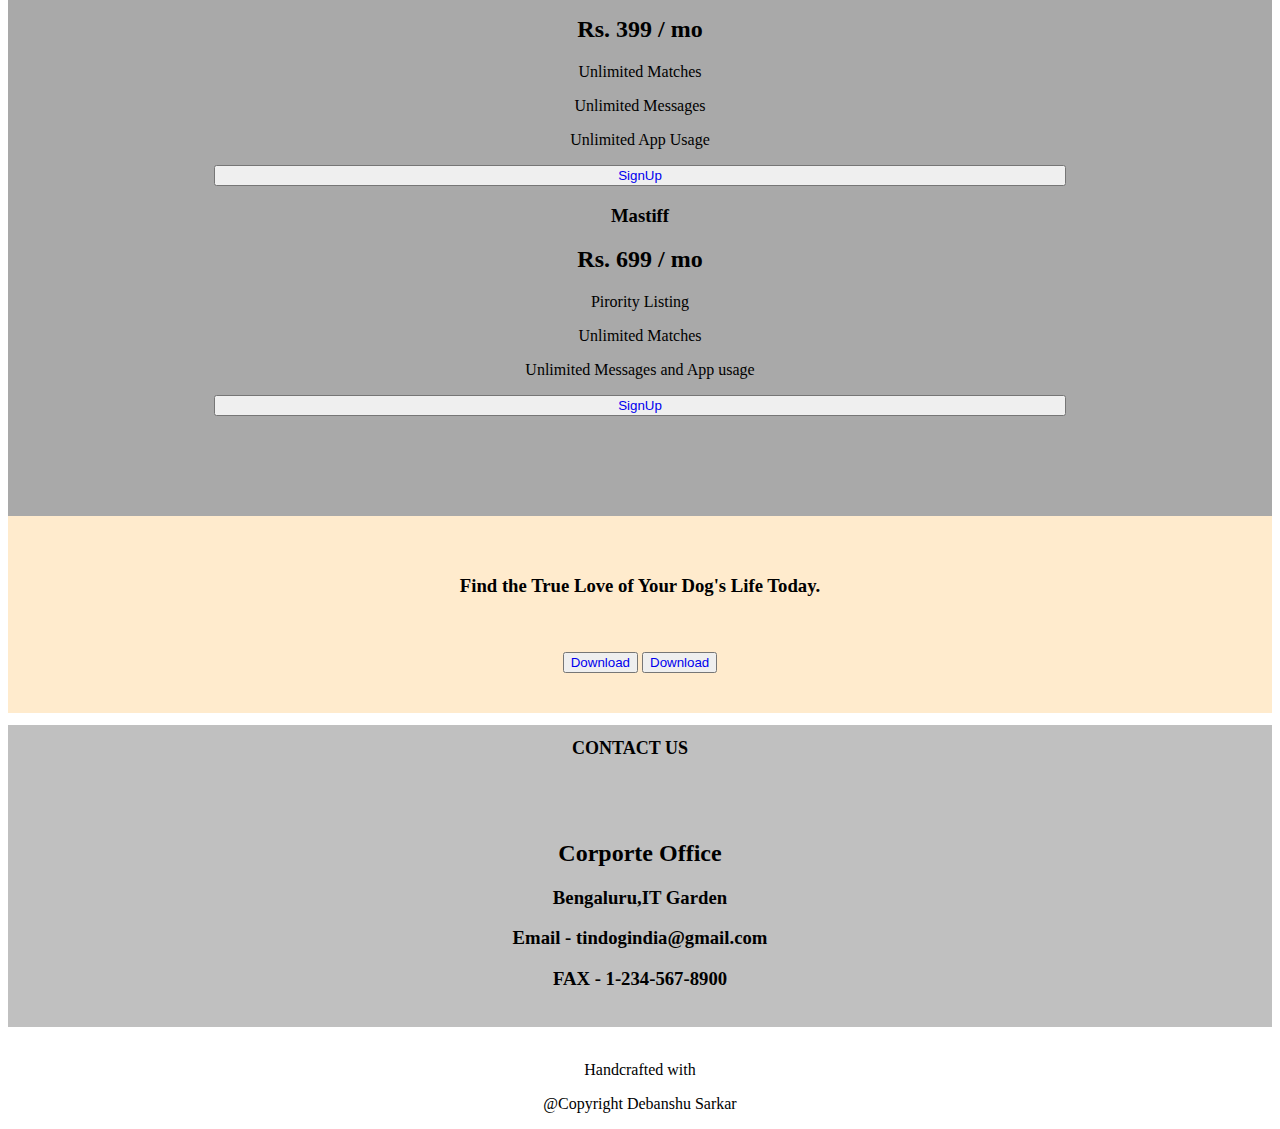
==== commit 5ec0e9de: "updated" ====
--- a/index.html
+++ b/index.html
@@ -16,7 +16,7 @@
   <section id="title">
   
     <!-- Nav Bar -->
-    <div class="container-fluid1">
+    <div style="position: fixed; width: 100%; z-index: 2;" class="container-fluid1">
     <nav class="navbar navbar-expand-lg navbar-light">
       <a class="navbar-brand" href="">tindog</a>
       <button class="navbar-toggler" type="button" data-bs-toggle="collapse" data-bs-target="#navbarTogglerDemo02" aria-controls="navbarTogglerDemo02" aria-expanded="false" aria-label="Toggle navigation">
